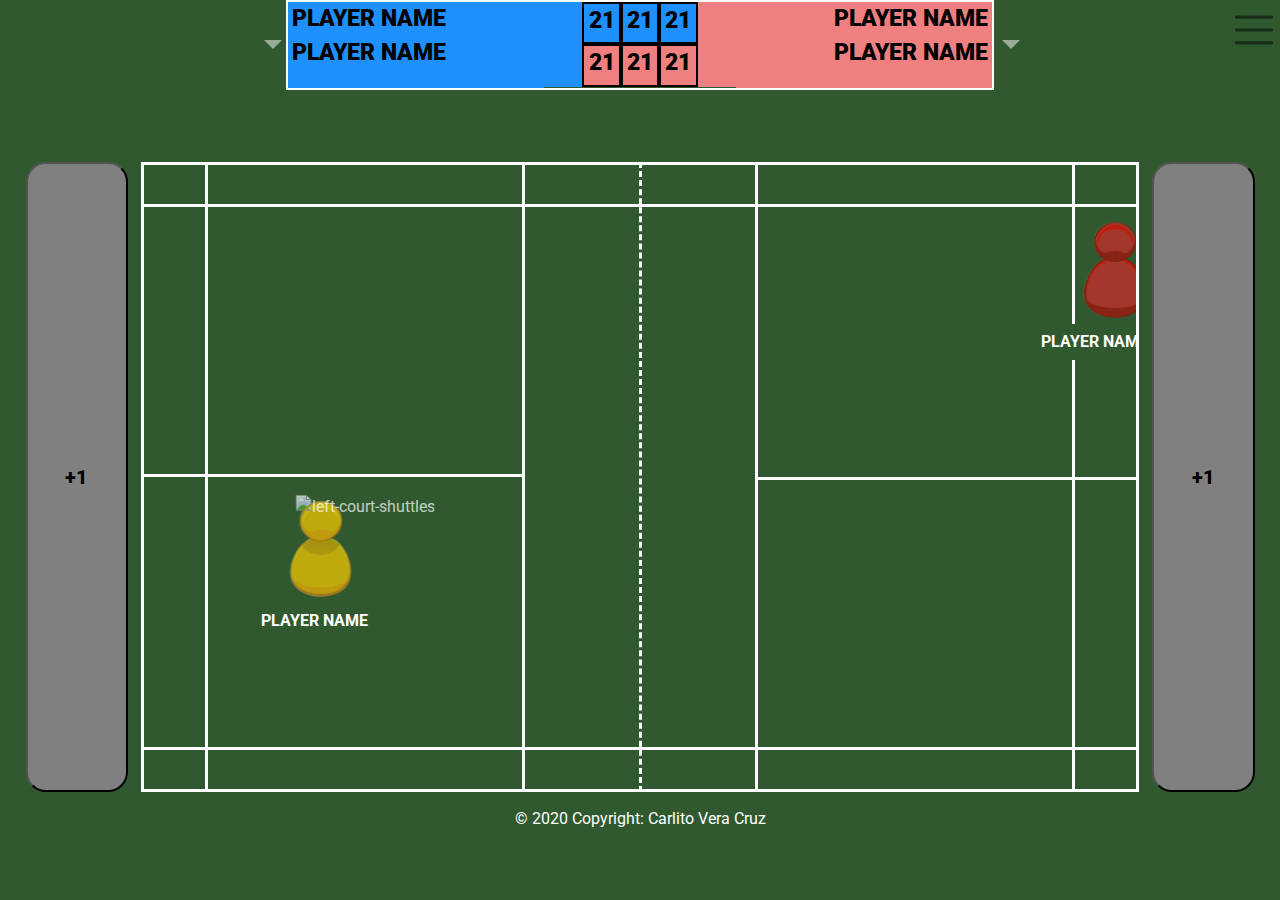
==== index.html @ 6da55779 "Design-Dev-1.0.56 - Strarted with the 'How to Guide' modal for instructions on how to use the app" ====
<!DOCTYPE html>
<html lang="en">
    <head>
        <meta charset="UTF-8">
        <meta name="viewport" content="width=device-width, initial-scale=1.0">
        <title>Badminton Scorer</title>

        <link rel="stylesheet" href="https://maxcdn.bootstrapcdn.com/bootstrap/4.1.3/css/bootstrap.min.css" />
        <link rel="stylesheet" href="https://use.fontawesome.com/releases/v5.6.1/css/all.css" integrity="sha384-gfdkjb5BdAXd+lj+gudLWI+BXq4IuLW5IT+brZEZsLFm++aCMlF1V92rMkPaX4PP" crossorigin="anonymous" />
        <link href="https://fonts.googleapis.com/css?family=Roboto:400,700" rel="stylesheet" />

        <link rel="stylesheet" href="assets/css/court.css" type="text/css" />
        <link rel="stylesheet" href="assets/css/style.css" type="text/css" />
        <link rel="stylesheet" href="assets/css/shuttle.css" type="text/css" />
        <link rel="stylesheet" href="assets/css/player.css" type="text/css" />
    </head>
    <body id="court-body" onload="startNewMatch()">
        <header>
            <section class="container-fluid score-board-container">
                <section class="container-fluid left-player-container">
                    <nav class="navbar navbar-dark navbar-expand-sm header-navbar">
                        <ul class="navbar-nav ml-auto">
                            <li class="nav-item dropdown left-player-dropdown">
                                <a class="nav-link dropdown-toggle" href="#" id="navLeftPlayerDropdownMenuLink" role="button" data-toggle="dropdown" aria-haspopup="true" aria-expanded="false"></a>
                                <div class="dropdown-menu dropdown-menu-right" aria-labelledby="navLeftPlayerDropdownMenuLink">
                                    <a class="dropdown-item" id="team-a-yellow-card" onclick="issueYellowCard('left')">Issue Yellow Card</a>
                                    <a class="dropdown-item" id="team-a-red-card" onclick="issueRedCard('left')">Issue Red Card</a>
                                    <a class="dropdown-item" id="team-a-black-card" onclick="issueBlackCard('left')">Issue Black Card</a>
                                </div>
                            </li>
                        </ul>
                    </nav>
                </section>
                <section class="row container-fluid player-score-board-container">
                    <div class="col container-fluid team-a-players">
                        <p id="team-a-names">PLAYER NAME<br>PLAYER NAME</p>
                    </div>
                    <div class="col container-fluid warning-cards">
                        <div class="row team-a-warning" id="team-a-second-yellow-warning">
                            <p id="team-a-second-warning"></p>
                        </div>
                        <div class="row team-a-warning" id="team-a-black-warning">
                            <p></p>
                        </div>
                    </div>
                    <div class="col container-fluid warning-cards">
                        <div class="row team-a-warning" id="team-a-first-yellow-warning">
                            <p id="team-a-first-warning"></p>
                        </div>
                        <div class="row team-a-warning" id="team-a-red-warning">
                            <p></p>
                        </div>
                    </div>
                    <div class="col container-fluid set-one">
                        <div class="row team-a-set-one">
                            <p id="team-a-set-one">21</p>
                        </div>
                        <div class="row team-b-set-one">
                            <p id="team-b-set-one">21</p>
                        </div>
                    </div>
                    <div class="col container-fluid set-two">
                        <div class="row team-a-set-two">
                            <p id="team-a-set-two">21</p>
                        </div>
                        <div class="row team-b-set-two">
                            <p id="team-b-set-two">21</p>
                        </div>
                    </div>
                    <div class="col container-fluid set-three">
                        <div class="row team-a-set-three">
                            <p id="team-a-set-three">21</p>
                        </div>
                        <div class="row team-b-set-three">
                            <p id="team-b-set-three">21</p>
                        </div>
                    </div>
                    <div class="col container-fluid warning-cards">
                        <div class="row team-b-warning" id="team-b-first-yellow-warning">
                            <p id="team-b-first-warning"></p>
                        </div>
                        <div class="row team-b-warning" id="team-b-red-warning">
                            <p></p>
                        </div>
                    </div>
                    <div class="col container-fluid warning-cards">
                        <div class="row team-b-warning" id="team-b-second-yellow-warning">
                            <p id="team-b-second-warning"></p>
                        </div>
                        <div class="row team-b-warning" id="team-b-black-warning">
                            <p></p>
                        </div>
                    </div>
                    <div class="col container-fluid team-b-players">
                        <p id="team-b-names">PLAYER NAME<br>PLAYER NAME</p>
                    </div>
                </section>
                <section class="container-fluid right-player-container">
                    <nav class="navbar navbar-dark navbar-expand-sm header-navbar">
                        <ul class="navbar-nav ml-auto">
                            <li class="nav-item dropdown right-player-dropdown">
                                <a class="nav-link dropdown-toggle" href="#" id="navRightPlayerDropdownMenuLink" role="button" data-toggle="dropdown" aria-haspopup="true" aria-expanded="false"></a>
                                <div class="dropdown-menu dropdown-menu-left" aria-labelledby="navRightPlayerDropdownMenuLink">
                                    <a class="dropdown-item" id="team-b-yellow-card" onclick="issueYellowCard('right')">Issue Yellow Card</a>
                                    <a class="dropdown-item" id="team-b-red-card" onclick="issueRedCard('right')">Issue Red Card</a>
                                    <a class="dropdown-item" id="team-b-black-card" onclick="issueBlackCard('right')">Issue Black Card</a>
                                </div>
                            </li>
                        </ul>
                    </nav>
                </section>
            </section>
            <section class="container-fluid setup-menu-container">
                <nav class="navbar navbar-light navbar-expand-sm header-navbar">
                    <ul class="navbar-nav ml-auto">
                        <li class="nav-item dropdown">
                            <a class="nav-link navbar-toggler-icon" href="#" id="navSetupMenuDropdownMenuLink" role="button" data-toggle="dropdown" aria-haspopup="true" aria-expanded="false"></a>
                            <div class="dropdown-menu dropdown-menu-right" id="menu-dropdown-list" aria-labelledby="navSetupMenuDropdownMenuLink">
                                <a class="dropdown-item" id="new-match" onclick="startNewMatch()" >New Match</a>
                                <a class="dropdown-item" id="end-match" onclick="endMatch()">End Current Match</a>
                                <a class="dropdown-item" id="contact-developer" onclick="contactMe()">Contact the Developer</a>
                                <a class="dropdown-item" id="about-app" onclick="aboutTheApp()">About the App</a>
                            </div>
                        </li>
                    </ul>
                </nav>
            </section>
        </header>
        <section>
            <div class="container-fluid master-container">
                <div class="row container-row">
                    <div class="col scorer-col">
                        <button class="score-style left-scorer" onclick="incrementScore('left')">+1</button>
                    </div>
                    <div class="row court-row">
                        <div class="col top-sideline">
                        </div>
                        <div class="col left-court-area">
                            <div class="col left-court-long-service-line">
                            </div>
                            <div class="row left-court-left-service-area">
                                <img src="assets/images/blue-player.png" alt="dropdown image" class="img-responsive team-a-player-1-img">
                                <img id="left-court-left-side-shuttle" class="left-court-shuttles" alt="left-court-shuttles" src="assets/images/left-shuttle.png" >
                                <input type="text" class="form-control control-border team-player left-team-player" name="team-a-player-1" data-form-field="team-a-player-1" id="team-a-player-1" value="PLAYER NAME"/>
                            </div>
                            <div class="row left-court-right-service-area">
                                <img src="assets/images/yellow-player.png" alt="dropdown image" class="img-responsive team-a-player-2-img">
                                <img id="left-court-right-side-shuttle" class="left-court-shuttles" alt="left-court-shuttles" src="assets/images/left-shuttle.png" >
                                <input type="text" class="form-control control-border team-player left-team-player" name="team-a-player-2" data-form-field="team-a-player-2" id="team-a-player-2" value="PLAYER NAME" />
                            </div>
                        </div>
                        <div class="col left-net-area">
                        </div>
                        <div class="col right-net-area">
                        </div>
                        <div class="col right-court-area">
                            <div class="row right-court-right-service-area">
                                <img src="assets/images/red-player.png" alt="dropdown image" class="img-responsive team-b-player-2-img">
                                <img id="right-court-right-side-shuttle" class="right-court-shuttles" alt="right-court-shuttles" src="assets/images/right-shuttle.png">
                                <input type="text" class="form-control control-border team-player right-team-player" name="team-b-player-2" data-form-field="team-b-player-2" id="team-b-player-2" value="PLAYER NAME"/>
                            </div>
                            <div class="row right-court-left-service-area">
                                <img src="assets/images/green-player.png" alt="dropdown image" class="img-responsive team-b-player-1-img">
                                <img id="right-court-left-side-shuttle" class="right-court-shuttles" alt="right-court-shuttles" src="assets/images/right-shuttle.png" >
                                <input type="text" class="form-control control-border team-player right-team-player" name="team-b-player-1" data-form-field="team-b-player-1" id="team-b-player-1" value="PLAYER NAME"/>
                            </div>
                            <div class="col right-court-long-service-line">
                            </div>
                        </div>
                        <div class="col bottom-sideline">
                        </div>
                    </div>
                    <div class="col scorer-col">
                        <button class="score-style right-scorer" onclick="incrementScore('right')">+1</button>
                    </div>
                </div>
            </div>
        </section>
        <footer>
            <div class="container-fluid footer-container">
                <nav class="navbar navbar-dark navbar-expand-sm footer-navbar">
                    <div class="row copyright-row">
                        <div class="col-12 col-lg-auto copyright-col">
                            <div class="footer-copyright text-center">© 2020 Copyright: Carlito Vera Cruz</div>
                        </div>
                    </div>
                </nav>
            </div>
        </footer>
        
        <!-- **** Modal for Game Scorer Menu Settings **** -->
        <div class="container-fluid modal" tabindex="-1" role="dialog" id="game-settings">
            <div class="container-fluid modal-dialog modal-dialog-centered game-settings-dialog">
                <div class="container-fluid modal-content">
                    <div class="container-fluid modal-header">
                        <h4 class="modal-title">Badminton Scorer Settings (Best of 3 Sets of 21 points)</h4>
                        <button type="button" class="close" data-dismiss="modal" aria-label="Close">
                            <span aria-hidden="true">&times;</span>
                        </button>
                    </div>
                    <div class="container-fluid modal-body">
                    <div class="row">
                        <div class="col container-fluid mini-court-settings">
                            <div class="row mini-court">
                                <div class="col mini-left-court-long-service-line">
                                    <div class="row mini-corner-service-line left-mini-corner-service-line">
                                    </div>
                                    <div class="row mini-court-back-service-area">
                                    </div>
                                    <div class="row mini-court-back-service-area">
                                    </div>
                                    <div class="row mini-corner-service-line">
                                    </div>
                                </div>
                                <div class="col mini-left-court-area">
                                    <div class="row mini-court-service-line left-mini-corner-service-line">
                                    </div>
                                    <div class="row mini-court-service-area">
                                        <div class="container-fluid mini-left-court-left-player-container">
                                            <div class="player-font-dropdown mini-top-court-players">
                                                <button class="btn btn-primary dropdown-toggle player-drop-down-toggle" type="button" data-toggle="dropdown">
                                                    <img src="assets/images/blue-player.png" alt="dropdown image" class="img-responsive mini-team-a-player-1-img">
                                                    <span class="caret"></span>
                                                </button>
                                                <ul class="dropdown-menu left-drop-down-menu">
                                                    <li><a class="blue-player-font" href="#">Blue</a></li>
                                                    <li><a class="green-player-font" href="#">Green</a></li>
                                                    <li><a class="pink-player-font" href="#">Pink</a></li>
                                                    <li><a class="red-player-font" href="#">Red</a></li>
                                                    <li><a class="yellow-player-font" href="#">Yellow</a></li>
                                                </ul>
                                            </div>
                                        </div>
                                        <img id="mini-left-court-left-side-shuttle" class="img-responsive mini-left-court-shuttles" alt="left-court-shuttles" src="assets/images/left-shuttle.png" >
                                        <input type="text" class="form-control control-border mini-team-player mini-left-team-player" name="mini-team-a-player-1" data-form-field="mini-team-a-player-1" id="mini-team-a-player-1" value="PLAYER NAME" />
                                    </div>
                                    <div class="row mini-court-service-area">
                                        <div class="container-fluid mini-left-court-right-player-container">
                                            <div class="player-font-dropdown mini-bottom-court-players">
                                                <button class="btn btn-primary dropdown-toggle player-drop-down-toggle" type="button" data-toggle="dropdown">
                                                    <img src="assets/images/yellow-player.png" alt="dropdown image" class="img-responsive mini-team-a-player-2-img">
                                                    <span class="caret"></span>
                                                </button>
                                                <ul class="dropdown-menu left-drop-down-menu">
                                                    <li><a class="blue-player-font" href="#">Blue</a></li>
                                                    <li><a class="green-player-font" href="#">Green</a></li>
                                                    <li><a class="pink-player-font" href="#">Pink</a></li>
                                                    <li><a class="red-player-font" href="#">Red</a></li>
                                                    <li><a class="yellow-player-font" href="#">Yellow</a></li>
                                                </ul>
                                            </div>
                                        </div>
                                        <img id="mini-left-court-right-side-shuttle" class="img-responsive mini-left-court-shuttles" alt="left-court-shuttles" src="assets/images/left-shuttle.png" >
                                        <input type="text" class="form-control control-border mini-team-player mini-left-team-player" name="mini-team-a-player-2" data-form-field="mini-team-a-player-2" id="mini-team-a-player-2" value="PLAYER NAME" />
                                    </div>
                                    <div class="row mini-court-service-line">
                                    </div>
                                </div>
                                <div class="col mini-left-net-area"></div>
                                <div class="col mini-right-net-area"></div>
                                <div class="col mini-right-court-area">
                                    <div class="row mini-court-service-line">
                                    </div>
                                    <div class="row mini-court-service-area">
                                        <div class="container-fluid mini-right-court-right-player-container">
                                            <div class="player-font-dropdown mini-top-court-players">
                                                <button class="btn btn-primary dropdown-toggle player-drop-down-toggle" type="button" data-toggle="dropdown">
                                                    <img src="assets/images/red-player.png" alt="dropdown image" class="img-responsive mini-team-b-player-2-img">
                                                    <span class="caret"></span>
                                                </button>
                                                <ul class="dropdown-menu right-drop-down-menu">
                                                    <li><a class="blue-player-font" href="#">Blue</a></li>
                                                    <li><a class="green-player-font" href="#">Green</a></li>
                                                    <li><a class="pink-player-font" href="#">Pink</a></li>
                                                    <li><a class="red-player-font" href="#">Red</a></li>
                                                    <li><a class="yellow-player-font" href="#">Yellow</a></li>
                                                </ul>
                                            </div>
                                        </div>
                                        <img id="mini-right-court-right-side-shuttle" class="img-responsive mini-right-court-shuttles" alt="right-court-shuttles" src="assets/images/right-shuttle.png" >
                                        <input type="text" class="form-control control-border mini-team-player mini-right-team-player" name="mini-team-b-player-2" data-form-field="mini-team-b-player-2" id="mini-team-b-player-2" value="PLAYER NAME" />
                                    </div>
                                    <div class="row mini-court-service-area">
                                        <div class="container-fluid mini-right-court-left-player-container">
                                            <div class="player-font-dropdown mini-bottom-court-players">
                                                <button class="btn btn-primary dropdown-toggle player-drop-down-toggle" type="button" data-toggle="dropdown">
                                                    <img src="assets/images/green-player.png" alt="dropdown image" class="img-responsive mini-team-b-player-1-img">
                                                    <span class="caret"></span>
                                                </button>
                                                <ul class="dropdown-menu right-drop-down-menu">
                                                    <li><a class="blue-player-font" href="#">Blue</a></li>
                                                    <li><a class="green-player-font" href="#">Green</a></li>
                                                    <li><a class="pink-player-font" href="#">Pink</a></li>
                                                    <li><a class="red-player-font" href="#">Red</a></li>
                                                    <li><a class="yellow-player-font" href="#">Yellow</a></li>
                                                </ul>
                                            </div>
                                        </div>
                                        <img id="mini-right-court-left-side-shuttle" class="img-responsive mini-right-court-shuttles" alt="right-court-shuttles" src="assets/images/right-shuttle.png" >
                                        <input type="text" class="form-control control-border mini-team-player mini-right-team-player" name="mini-team-b-player-1" data-form-field="mini-team-b-player-1" id="mini-team-b-player-1" value="PLAYER NAME" />
                                    </div>
                                    <div class="row mini-court-service-line">
                                    </div>
                                </div>
                                <div class="col mini-right-court-long-service-line">
                                    <div class="row mini-corner-service-line">
                                    </div>
                                    <div class="row mini-court-back-service-area">
                                    </div>
                                    <div class="row mini-court-back-service-area">
                                    </div>
                                    <div class="row mini-corner-service-line">
                                    </div>
                                </div>
                            </div>
                        </div>
                        <div class="container-fluid match-type-container">
                            <label>Match Type</label>
                            <label class="radio-container" onclick="showHidePlayers('mini', 'hide', 1)">Singles
                                <input type="radio" checked name="match-type" id="single-match">
                                <span class="player-checkmark"></span>
                            </label>
                            <label class="radio-container" onclick="showHidePlayers('mini', 'show', 2)">Doubles
                                <input type="radio" name="match-type" id="double-match">
                                <span class="player-checkmark"></span>
                            </label>
                        </div>
                        <div class="container-fluid server-side-container">
                            <label>Service</label>
                            <label class="radio-container" onclick="showHideShuttle('mini', 'left', 'right')">Left
                                <input type="radio" checked name="service-side" id="left-service">
                                <span class="shuttle-checkmark"></span>
                            </label>
                            <label class="radio-container" onclick="showHideShuttle('mini', 'right', 'right')">Right
                                <input type="radio" name="service-side" id="right-service">
                                <span class="shuttle-checkmark"></span>
                            </label>
                        </div>
                        <div class="container-fluid game-interval-container">
                            <input type="checkbox" name="mid-interval-break" id="mid-interval-break" checked onchange="enableMidIntervalInput()">
                            <label for="mid-interval-seconds" class="checkbox-container">Mid-Interval (sec):
                                <input type="number" min="30" max="60" onkeypress="validate(event)" name="mid-interval-seconds" id="mid-interval-seconds" value="60">
                            </label><br>
                            <input type="checkbox" name="full-interval-break" id="full-interval-break" checked onchange="enableFullIntervalInput()">
                            <label for="full-interval-seconds" class="checkbox-container">Full-Interval (sec):
                                <input type="number" min="60" max="120" onkeypress="validate(event)" name="full-interval-seconds" id="full-interval-seconds" value="120">
                            </label>
                        </div>
                        <div class="container-fluid game-voice-over">
                            <input type="checkbox" name="voice-over" id="voice-over" checked onchange="enableVoiceOver()"> 
                            <label for="voice-over" class="checkbox-container">Enable Voice Over   
                            </label>
                        </div>
                    </div>
                    <div class="row">
                        <button class="start-match-btn" data-dismiss="modal" onclick="gameStart()">START MATCH</button>
                    </div>
                    </div>
                </div>
            </div>
        </div>

        <!-- **** Modal for Game Interval Timer **** -->
        <div class="container-fluid modal" tabindex="-1" role="dialog" id="game-interval">
            <div class="container-fluid modal-dialog modal-dialog-centered">
                <div class="container-fluid modal-content">
                    <div class="container-fluid modal-header">
                        <h4 class="modal-title">Game Interval</h4>
                        <button type="button" class="close" data-dismiss="modal" aria-label="Close" id="close-interval">
                            <span aria-hidden="true">&times;</span>
                        </button>
                    </div>
                    <div class="container-fluid modal-body" id="game-set-interval">
                        <h5 id="interval-timer">...</h5>
                        <button data-dismiss="modal" id="start-new-set">Start Set</button>
                    </div>
                </div>
            </div>
        </div>

        <!-- **** Modal for End Game Match **** -->
        <div class="container-fluid modal" tabindex="-1" role="dialog" id="end-game-set">
            <div class="container-fluid modal-dialog modal-dialog-centered" ui-outer-click="showGameResult()" ui-outer-click-if="showGameResult()">
                <div class="container-fluid modal-content">
                    <div class="container-fluid modal-header">
                        <h4 class="modal-title" id="game-set">Match not yet finished!</h4>
                        <!--button type="button" class="close" data-dismiss="modal" aria-label="Close" id="close-game-match" onclick="returnToCOurt()">
                            <span aria-hidden="true">&times;</span>
                        </button-->
                    </div>
                    <div class="container-fluid modal-body">
                        <div class="md-form">
                        <textarea type="text" id="additional-notes" class="md-textarea form-control" rows="4"></textarea>
                        <label data-error="wrong" data-success="right" for="additional-notes">Additional Notes</label>
                        </div>
                    </div>
                    <div class="modal-footer">
                        <button type="button" class="btn btn-primary" data-dismiss="modal" onclick="showGameResult()">Proceed</button>
                        <button type="button" class="btn btn-secondary" data-dismiss="modal" id="cancel-game">Cancel</button>
                    </div>
                </div>
            </div>
        </div>

        <!-- **** Modal for End Game Result Match **** -->
        <div class="container-fluid modal" tabindex="-1" role="dialog">
            <div class="container-fluid modal-dialog modal-dialog-centered"  id="end-game-result-dialog">
                <div class="container-fluid modal-content" id="end-game-content">
                    <div class="container-fluid modal-header">
                        <h4 class="modal-title">Game Match Results</h4>
                        <button type="button" class="close" data-dismiss="modal" aria-label="Close" onclick="enableNewGame()">
                            <span aria-hidden="true">&times;</span>
                        </button>
                    </div>
                    <div class="container-fluid modal-body">
                        <h6>Tally Score Board</h6>
                        <table id="main-tally-score-board" style="width:100%">
                            <tr id="score-board-headings">
                                <th id="game-set-col">Game Set</th>
                                <td>Players</td>
                                <td>Total</td>
                            </tr>
                            <tr id="main-tally-set-1-a">
                                <th class="score-tally-set" id="score-tally-set-1" rowspan="2">Set 1</th>
                                <td class="tally-team-a-players">Team A</td>
                                <td id="tally-team-a-set-one">0</td>
                            </tr>
                            <tr id="main-tally-set-1-b">
                                <td class="tally-team-b-players">Team B</td>
                                <td id="tally-team-b-set-one">0</td>
                            </tr>
                            <tr id="main-tally-set-2-a">
                                <th class="score-tally-set" id="score-tally-set-2" rowspan="2">Set 2</th>
                                <td class="tally-team-a-players">Team A</td>
                                <td id="tally-team-a-set-two">0</td>
                            </tr>
                            <tr id="main-tally-set-2-b">
                                <td class="tally-team-b-players">Team B</td>
                                <td id="tally-team-b-set-two">0</td>
                            </tr>
                            <tr id="main-tally-set-3-a">
                                <th id="score-tally-set-3" rowspan="2">Set 3</th>
                                <td class="tally-team-a-players">Team A</td>
                                <td id="tally-team-a-set-three">0</td>
                            </tr>
                            <tr id="main-tally-set-3-b">
                                <td class="tally-team-b-players">Team B</td>
                                <td id="tally-team-b-set-three">0</td>
                            </tr>
                        </table>
                        <h6>Warning Cards</h6>
                        <table id="warning-cards" style="width:25vw">
                            <tr>
                                <td>Players</td>
                                <td>--</td>
                                <td>--</td>
                                <td>--</td>
                                <td>--</td>
                            </tr>
                            <tr>
                                <td class="tally-team-a-players">Player One</td>
                                <td id="team-a-yellow-one">--</td>
                                <td id="team-a-yellow-two">--</td>
                                <td id="team-a-red">--</td>
                                <td id="team-a-black">--</td>
                            </tr>
                            <tr>
                                <td class="tally-team-b-players">Player Two</td>
                                <td id="team-b-yellow-one">--</td>
                                <td id="team-b-yellow-two">--</td>
                                <td id="team-b-red">--</td>
                                <td id="team-b-black">--</td>
                            </tr>
                        </table>
                        <h6 id="umpire-notes">Additional Notes:</h6>
                    </div>
                    <div class="modal-footer">
                        <button type="button" class="btn btn-primary" data-dismiss="modal" onclick="enableNewGame()">Done</button>
                    </div>
                </div>
            </div>
        </div>

        <!-- **** Modal for Contact the Developer **** -->
        <div class="container-fluid modal" tabindex="-1" role="dialog" id="contact-me">
            <div class="container-fluid modal-dialog modal-dialog-centered modal-lg">
                <div class="container-fluid modal-content">
                    <div class="modal-header text-center">
                        <h4 class="modal-title w-100 font-weight-bold" id="modal-title-contact">Write to us!</h4>
                        <button type="button" class="close" data-dismiss="modal" aria-label="Close">
                        <span aria-hidden="true">&times;</span>
                        </button>
                    </div>
                    <div class="modal-body mx-3">
                        <div class="md-form mb-5">
                        <i class="fas fa-user prefix grey-text"></i>
                        <input type="text" id="sender-name" class="form-control validate" required>
                        <label data-error="wrong" data-success="right" for="sender-name">Your name</label>
                        </div>

                        <div class="md-form mb-5">
                        <i class="fas fa-envelope prefix grey-text"></i>
                        <input type="email" id="sender-email" class="form-control validate" onfocusout="validateEmail()">
                        <label data-error="wrong" data-success="right" for="sender-email" id="valid-email">Your email</label>
                        </div>

                        <div class="md-form mb-5">
                        <i class="fas fa-tag prefix grey-text"></i>
                        <input type="text" id="subject" class="form-control validate" required>
                        <label data-error="wrong" data-success="right" for="subject">Subject</label>
                        </div>

                        <div class="md-form">
                        <i class="fas fa-pencil prefix grey-text"></i>
                        <textarea type="text" id="message" class="md-textarea form-control" rows="4" required></textarea>
                        <label data-error="wrong" data-success="right" for="message">Your message</label>
                        </div>

                    </div>
                    <div class="modal-footer d-flex justify-content-center">
                        <button class="btn btn-unique" onclick="sendMail()">Send <i class="fas fa-paper-plane ml-1"></i></button>
                    </div>
                </div>
            </div>
        </div>

        <!-- **** Modal for Contact the Developer **** -->
        <div class="container-fluid modal" tabindex="-1" role="dialog" id="how-to-guide">
            <div class="container-fluid modal-dialog modal-dialog-centered modal-lg">
                <div class="container-fluid modal-content">
                    <div class="modal-header text-center">
                        <h4 class="modal-title w-100 font-weight-bold" id="modal-title-guide">Badminton Scoring System Guide</h4>
                        <button type="button" class="close" data-dismiss="modal" aria-label="Close">
                        <span aria-hidden="true">&times;</span>
                        </button>
                    </div>
                    <div class="modal-body mx-3">
                        <div class="md-form">
                        <p> 
                        This "Badminton Scoring System" mocks up the actual scoring of a badminton game. Just like any other sports scoring system 
                        (i.e. basketball, volleyball, tennis etc) where two teams compete to score on their own side of court, this app will enable 
                        the 'badminto umpire' to enter the score when one team score point, along with other feature such as issuing penalty cards.
                        <br>
                        (Note: This is not a game app nor the actual badminton game mock up application)
                        <br>
                        Game settings
                        <br>


                        
                        </p>
                        </div>

                    </div>
                    <div class="modal-footer d-flex justify-content-center">
                        <button class="btn btn-unique" data-dismiss="modal" aria-label="Close">Close <i class="fas fa-paper-plane ml-1"></i></button>
                    </div>
                </div>
            </div>
        </div>

        <script src="https://code.jquery.com/jquery-3.5.1.min.js" integrity="sha256-9/aliU8dGd2tb6OSsuzixeV4y/faTqgFtohetphbbj0=" crossorigin="anonymous"></script>
        <script src="https://cdnjs.cloudflare.com/ajax/libs/popper.js/1.14.3/umd/popper.min.js" integrity="sha384-ZMP7rVo3mIykV+2+9J3UJ46jBk0WLaUAdn689aCwoqbBJiSnjAK/l8WvCWPIPm49" crossorigin="anonymous"></script>
        <script src="https://stackpath.bootstrapcdn.com/bootstrap/4.1.3/js/bootstrap.min.js" integrity="sha384-ChfqqxuZUCnJSK3+MXmPNIyE6ZbWh2IMqE241rYiqJxyMiZ6OW/JmZQ5stwEULTy" crossorigin="anonymous"></script>

        <script style="text/javascript" src="assets/js/court.js"></script>
        <script style="text/javascript" src="assets/js/score.js"></script>
        <script style="text/javascript" src="assets/js/shuttle.js"></script>
        <script style="text/javascript" src="assets/js/player.js"></script>
    </body>
</html>
---- assets/css/court.css ----
/* ----- Court Dimension here ----- */
.left-court-area, .right-court-area,
.left-court-long-service-line, 
.right-court-long-service-line,
.left-scorer, .right-scorer {
    height: 70vh;
}

.left-court-left-service-area,
.left-court-right-service-area,
.right-court-left-service-area,
.right-court-right-service-area {
    height: 35vh;
} 

.top-sideline, .bottom-sideline {
    height: 5vh;
    width: 80vw;
}

.left-scorer, .right-scorer {
    width: 4vw;
}


.left-net-area, .right-net-area {
    width: 9vw;
}

.left-court-area, 
.right-court-area, 
.left-court-left-service-area, 
.left-court-right-service-area, 
.right-court-left-service-area, 
.right-court-right-service-area {
    width: 30vw;
}

.left-court-long-service-line, 
.right-court-long-service-line {
    width: 5vw;
}

.score-style {
    text-align: center;
    font-size: 20px;
    font-weight: 800;    
    border-radius: 20px;
    height: 70vh;
    width: 4vw;
    align-content: center;
    justify-content: center;
    background-color: gray;
}

/* ----- Court areas positioning here ----- */
.left-court-area, 
.right-court-area, 
.left-court-left-service-area, 
.left-court-right-service-area, 
.right-court-left-service-area, 
.right-court-right-service-area, 
.left-net-area, .right-net-area,
.left-scorer, .right-scorer {
    position: relative;
    z-index: 1;
}

.left-court-long-service-line, 
.right-court-long-service-line,
.top-sideline, .bottom-sideline {
    position: absolute;
}

.top-sideline {
    top: 0;
    border-bottom: 3px solid white;
}

.bottom-sideline {
    bottom: 0;
    border-top: 3px solid white;
}

.left-scorer, .right-scorer {
    padding: 0;
    flex-basis: auto;
    flex-grow: 0;
    margin-left: 10px;
    margin-right: 10px;
    background-color: gray;
    border-radius: 20px;
    align-items: center;
}
/*
.left-scorer:hover, .right-scorer:hover {
    background-color: green
}
*/
.left-court-area, .right-court-area {
    padding: 0;
    margin: 0;
    border: 3px solid white;
    contain: content;
}

.left-net-area, .right-net-area {
    border-top: 3px solid white;
    border-bottom: 3px solid white;
}

.left-net-area {
    border-right: 3px dashed white;
}

.left-court-left-service-area, 
.right-court-left-service-area {
    border: 3px solid white;
}

.left-court-left-service-area,
.left-court-right-service-area,
.right-court-left-service-area,
.right-court-right-service-area {
    margin: 0;
    padding: 0;
    left: -3px;
    top: -3px;
} 

.left-mini-corner-service-line {
    width: 41vw;
}

.left-court-long-service-line, 
.right-court-long-service-line {
    padding: 0;
    top: -2px;
    margin: 0;
}

.left-court-long-service-line {
    left: 0;
    border-right: 3px solid white;
}

.right-court-long-service-line {
    border-left: 3px solid white;
    right: 0;
}

.top-sideline, .bottom-sideline {
    border-bottom: 3px solid white;
}

.mini-court-settings {
    position: relative;
    /*height: 30vh;*/
    object-fit: contain;
    left: 2vh;
    margin-right: 0;
    margin-left: 0;    
}

.mini-left-court-long-service-line,
.mini-left-court-area,
.mini-left-net-area,
.mini-right-net-area,
.mini-right-court-area,
.mini-right-court-long-service-line {
    height: 30vh;
    border: 2px solid white;
}

.mini-left-court-long-service-line,
.mini-right-court-long-service-line {
    border: 1px solid white;
    max-width: 3vw;
}

.mini-left-court-area,
.mini-right-court-area{
    border: 1px solid white;
    max-width: 11vw;
}

.mini-left-net-area,
.mini-right-net-area {
    border: 2px solid white;
    max-width: 6vw;
}

.mini-left-net-area {
    border-right-style: dashed;
}

.mini-right-net-area {
    border-left-style: dashed;
}

.mini-corner-service-line, 
.mini-court-back-service-area {
    width: 3vw;
}

.mini-corner-service-line,
.mini-court-service-line {
    height: 3vh;
    border: 2px solid white;
}

.mini-court-back-service-area,
.mini-court-service-area {
    height: 12vh;
    border: 1px solid white;
    object-fit: contain;
}

.mini-right-court-left-player-container,
.mini-right-court-right-player-container  {
    text-align: end;
}

.mini-left-court-left-player-container,
.mini-left-court-right-player-container  {
    text-align: left;
}
.mini-right-court-long-service-line {
    left: -0.1vw;
}
.match-type-container,
.server-side-container,
.game-interval-container,
.game-voice-over {
    position: absolute;
    z-index: 999;
}

.match-type-container {
    left: 41vw;
    top: 1.4vh;
}

.server-side-container {
    left: 49vw;
    top: 1.4vh;
}

.game-interval-container {
    padding: 5px 0 5px 5px;
    top: 14.4vh;
    left: 41vw;
    width: 20vw;
   /* height: 15vh;*/
}

.game-voice-over {
    top: 25.5vh;
    left: 41vw;
    width: 20vw;
    height: 6.5vh;
    padding-left: 0.5vh;
    padding-top: 1vh;
}

#mid-interval-seconds,
#full-interval-seconds {
    width: 3vw;
    padding: 0;
}

.start-match-btn {
    position: relative;
    margin: 2vh 0vh 0vh 0vh;
    width: 100%;
    background-color: lightblue;
    box-shadow: 1px 2px #888888;
    padding: 0;
    left: 0;
    font-size: 4vh;
}

.start-match-btn:hover {
    background-color: solid blue;
    cursor: pointer;
}

.match-type-container, .server-side-container,
.game-interval-container, .game-voice-over {
    border: 2px solid lightblue;
    box-shadow: 1px 2px #888888;
    font-size: 2vh;
    
}

.label-second {
    margin: 0;
    padding: 0;
    border: 0;
}
.match-type-container, .server-side-container {
    width: 10vw;
    padding: 0.5vh 0.5vh 0 0;
}


/* The container */
.radio-container {
    display: block;
    position: relative;
    padding: 0px;
    padding-left: 3vh;
    margin-left: 1vh;
    cursor: pointer;
    -webkit-user-select: none;
    -moz-user-select: none;
    -ms-user-select: none;
    user-select: none;
}

/* Hide the browser's default radio button */
.radio-container input {
    position: absolute;
    opacity: 0;
    cursor: pointer;
}

/* Create a custom radio button */
.player-checkmark {
    position: absolute;
    top: 0;
    left: 2px;
    height: 2vh;
    width: 2vh;
    background-color: #eee;
    border-radius: 50%;
}

.shuttle-checkmark {
    position: absolute;
    top: 0;
    left: 2px;
    height: 2vh;
    width: 2vh;
    background-color: #eee;
    border-radius: 50%;
}

/* On mouse-over, add a grey background color */
.radio-container:hover input ~ .player-checkmark {
    background-color: #ccc;
}
.radio-container:hover input ~ .shuttle-checkmark {
    background-color: #ccc;
}

/* When the radio button is checked, add a blue background */
.radio-container input:checked ~ .player-checkmark {
    background-color: #2196F3;
}
.radio-container input:checked ~ .shuttle-checkmark {
    background-color: #2196F3;
}

/* Create the indicator (the dot/circle - hidden when not checked) */
.player-checkmark:after, .shuttle-checkmark:after {
    content: "";
    position: absolute;
    display: none;
}

/* Show the indicator (dot/circle) when checked */
.radio-container input:checked ~ .player-checkmark:after {
    display: block;
}
.radio-container input:checked ~ .shuttle-checkmark:after {
    display: block;
}

/* Style the indicator (dot/circle) */
.radio-container .player-checkmark:after,
.radio-container .shuttle-checkmark:after {
 	top: 0.6vh;
	left: 0.6vh;
	width: 0.8vh;
	height: 0.8vh;
	border-radius: 50%;
	background: white;
}

input#full-interval-seconds {
    margin-left: 0.2vh;
}

@media only screen and (min-width: 568px) and (min-height: 410px) {
}


@media only screen { 
    .score-board-container {
        width: 60vw!important;
    }
    .team-a-players, .team-b-players {
        font-size: 2.5vh;
        height: -webkit-fill-available;
    }
    #game-settings {
        top: 10vh;
    }

    #team-a-yellow-card,
    #team-a-red-card,
    #team-a-black-card,
    #team-b-yellow-card,
    #team-b-red-card,
    #team-b-black-card {
        padding: 2px;
        font-size: 4vh;
    }

    .dropdown-menu-left,
    .dropdown-menu-right {
        min-width: 20vw;
        width: 20vw;
    }
    .score-style {
        padding: 0;
        margin: 0;
        width: 8vw!important;
    }
    .scorer-col {
        padding-right: 1vw!important;
        padding-left: 1vw!important;
    }
    .game-settings-dialog {
        width: 94vw;
        margin-left: auto;
        margin-right: auto'
    }
    .mini-court-settings {
        left: 4vh;
        height: 40vh;
    }
    
    .mini-corner-service-line,
    .mini-court-back-service-area {
        width: 5vw;
    }
    
    .mini-court-service-line {
        width: 18vw;
    }   
    .mini-left-court-long-service-line, 
    .mini-left-court-area, 
    .mini-left-net-area, 
    .mini-right-net-area, 
    .mini-right-court-area, 
    .mini-right-court-long-service-line {
        height: 40vh;
    }
    .mini-left-court-long-service-line,
    .mini-right-court-long-service-line {
        max-width: 5vw;
    }
    .mini-left-court-area,
    .mini-right-court-area{
        max-width: 18vw;
    }
    .mini-court-back-service-area, 
    .mini-court-service-area {
        height: 17vh;
    }
    .mini-left-net-area,
    .mini-right-net-area {
        max-width: 9vw;
    }
    .match-type-container {
        left: 67vw;
    }
    .server-side-container {
        left: 77vw;
    }
    .game-interval-container {
        left: 67vw;
    }
    .game-voice-over {
        left: 67vw;
    }
}

@media only screen and (max-height: 420px) {
    .match-type-container,
    .server-side-container {
        top: 3vh;
    }
    .game-interval-container {
        top: 19.4vh;
    }
    .game-voice-over {
        top: 35.5vh;
    }
}

@media only screen and (max-height: 360px) {
    .game-voice-over {
        top: 36.5vh;
    }
}

@media only screen and (max-height: 280px) {
    .match-type-container, .server-side-container {
        top: 4vh;
        height: 17vh;
    }
    .game-interval-container {
        top: 20.4vh;
        height: 19vh;
    }
    .game-voice-over {
        top: 38.5vh;
    }
}
---- assets/css/style.css ----
img {
    height: 12vh;   
    position: fixed;
    transform: translate(-50%, 0%);
    opacity: 0.7;  
}

header {
    margin: 0;
    border: 0;
    display: flex;
}

.header-navbar {
    padding: 0;
    padding-top: .2rem;
    font-size: xx-large;
}

.setup-menu-container {
    position: absolute;
    right: 0px;
    width: 50px;
    font-size: 2rem;
}

.score-board-container,
.left-player-container,
.right-player-container,
.player-score-board-container,
.setup-menu-container {
    margin: 0;
    border: 0;
    padding: 0;
    display: flex;
}

.left-player-container,
.right-player-container {
    width: 30px;
}

.score-board-container {
    position: relative;
    height: 10vh;
    width: 35vw;
    margin-left: auto;
    margin-right: auto;
}

.player-score-board-container {
    justify-content: center;
    border: 2px solid white;
    margin: 0px 0px 0px 0px;
    padding: 0px 0px 0px 0px;
}

.team-a-players, .team-a-set-one, .team-a-set-two, .team-a-set-three, .team-a-warning {
    /*border: 3px dodgerblue;*/
    background-color: dodgerblue;
    color: black;
}

.team-b-players, .team-b-set-one, .team-b-set-two, .team-b-set-three, .team-b-warning  {
    /*border: 3px solid lightcoral;*/
    background: lightcoral;    
    color: black;
}

.team-a-players, .team-b-players {
    font-weight: 900;
    padding-left: 0.3vw;
    padding-right: 0.3vw;
}

.team-b-players {
    text-align: end;
}

.score-tally-board {
    border: 2px solid black;
    display: flex;
    padding: 0px 0px 0px 0px;
}

.set-one, .set-two, .set-three, .warning-cards {
    padding-right: 0;
    padding-left: 0;
    flex-grow: 0;
}

.team-a-warning, .team-b-warning  {
    width: 1.5vw;
}

.team-a-set-one, .team-a-set-two, .team-a-set-three,
.team-b-set-one, .team-b-set-two, .team-b-set-three {
    border: 2px solid black;
    width: 3vw;
}

.team-a-set-one, .team-a-set-two, .team-a-set-three,
.team-b-set-one, .team-b-set-two, .team-b-set-three,
.team-a-warning, .team-b-warning  {
    height: 4.7vh;
    padding-left: 0;
    padding-right: 0;
    margin-right: 0;
    margin-left: 0;
    text-align: center;
    justify-content: center;
    font-size: 2.5vh;
    font-weight: 900;
}

body {
    font-family: "Roboto", sans-serif;
    background-color: #305930;
    color: #fff;
    height: 100vh;
    margin: 0;
    padding: 0;
    border: 0;
    contain: content;
    object-fit: contain;
    overflow-y: auto;
}

.footer-navbar {
    justify-content: center;
    /*margin-top: 15vh;*/
}

.master-container {
    position: relative;
    z-index: 1;
    margin: 0;
    padding: 0;
    display: inline-flex;
    contain: content;
    margin-top: 8vh;
}

.container-row {
    margin-left: auto;
    margin-right: auto;
    padding: 0;
    display: inline-flex;
    contain: content;
}

.court-row {
    display: inline-flex;
    contain: content;
    margin: 0;
}

li a {
    right: 4px;
    left: auto;
}

.not-active {
  pointer-events: none;
  cursor: not-allowed;
  text-decoration: none;
  color: black;
}

/* ----- Setup Settings ----- */
.modal-content {
    background-color: #305930;
    /*height: 50vh;*/
    padding-right: 0px;
    padding-left: 0px;
    margin: 0;
    margin-right: 0;
    margin-left: 0;    
}

.modal-body {
    font-size: 2vh;
    padding: 0.8rem;
}

.modal-header {
    padding: 1vh;
}

.modal-header h4 {
    font-size: 4vh;
}

.dropdown-item:hover {
    cursor: pointer;
    background-color: #f76606;
}

#game-interval {
    width: 28vw;
    justify-content: center;
    text-align: center;
    align-content: center;
}

#game-interval > * {
    width: 28vw;
}

#interval-timer {
    font-size: 20vh;
}


/* ***** Start of Tally Score Board Result page ***** */
#end-game-result-dialog {
    margin: 1vh;
    width: fit-content;
}

table, th, td {
  border: 2px solid black;
  margin: 1vh;
}

.rally-points {
    width: 1vw;
    text-align: center;
}

#main-tally-score-board {
    width: 100%;
}

#game-set-col {
    width: 6vw;
}

#warning-card-col {
    width: 8vw;
}

.warning-cards {
    width: 2vw;
}
/*
#team-a-yellow-card,
#team-a-red-card,
#team-a-black-card,
#team-b-yellow-card,
#team-b-red-card,
#team-b-black-card {
    text-shadow: gray 1px 1px 1px;
};
*/
.tally-team-b-players {
    background: lightcoral;
    color: black;
    /*text-align: left;*/
}

.tally-team-a-players {
    background-color: dodgerblue;
    color: black;
    /*min-width: 5vw;*/
}

#start-new-set {
    font-weight: bolder;
    height: 6vh;
    width: 100%;
    font-size: 3vh;
};

.modal-body {
    overflow-y: auto;
}

@media only screen and (min-height: 280px){
    .team-a-set-one, .team-a-set-two, .team-a-set-three,
    .team-b-set-one, .team-b-set-two, .team-b-set-three {
        border: 2px solid black;
        width: 3vw;
    }
}

@media screen and (min-width: 320px) and (max-width: 767px) and (orientation:portrait) {
    html {
        transform: rotate(-90deg);
        transform-origin: left top;
    }
}

@media only screen and (min-width: 576px) {
    #end-game-result-dialog {
        width: 100%;
    }
}
@media (min-width: 576px) {
    #end-game-result-dialog {
        max-width: 100%;
        margin-left: auto;
        margin-right: auto;
    }
}
@media (min-width: 576px) {
    .modal-dialog {
        max-width: 100%;
        margin: 1.75rem auto;
    }
}
---- assets/css/shuttle.css ----
#left-court-left-side-shuttle,
#left-court-right-side-shuttle,
#right-court-left-side-shuttle,
#right-court-right-side-shuttle {
    display: none;
}

.left-court-shuttles {
    height: 9.5vh;
    position: relative;
    left: 10vh;
}

#left-court-left-side-shuttle,
#right-court-right-side-shuttle {
    margin-top: 5vh;
}

.right-court-shuttles {
    height: 11vh;
    position: relative;
    left: 2vh;
}

#left-court-right-side-shuttle,
#right-court-left-side-shuttle {
    margin-top: 2vh;
}

img#mini-left-court-left-side-shuttle,
img#mini-left-court-right-side-shuttle {
    position: absolute;
    left: 4vw;
    height: 6.5vh;
}

img#mini-right-court-left-side-shuttle,
img#mini-right-court-right-side-shuttle {
    position: absolute;
    right: 0.8vw;
    height: 7.5vh;   
}

@media only screen and (max-height: 280px) and (max-width: 653px) {
}
@media only screen and (max-height: 320px) and (max-width: 568px) {
}
@media only screen and (max-height: 360px) and (max-width: 640px) {
}
@media only screen and (max-height: 375px) and (max-width: 667px) {
}
@media only screen and (max-height: 375px) and (max-width: 812px) {
}
@media only screen and (max-height: 411px) and (min-width: 731px) {
}
@media only screen and (max-height: 414px) and (min-width: 736px) {
}
@media only screen and (max-height: 411px) and (max-width: 823px) {
}
/* ----- ipad and surface duo ----- */
@media only screen and (max-height: 540px) and (max-width: 720px) {
}
@media only screen and (max-height: 768px) and (max-width: 1024px) {
}
@media only screen and (max-height: 1024px) and (max-width: 1336px) {
}
---- assets/css/player.css ----
.player-font-dropdown {
    position: relative;
}

.mini-team-a-player-1-img, .mini-team-b-player-2-img,
.mini-team-a-player-2-img, .mini-team-b-player-1-img {
    height: 8vh;   
    position: fixed;
    transform: translate(-50%, 0%);
    opacity: 0.7;
    top: 0vh;
}

.team-a-player-1-img, .team-a-player-2-img,
.team-b-player-1-img, .team-b-player-2-img {
    position: relative;
}

.mini-team-a-player-1-img, .mini-team-a-player-2-img,
.mini-team-b-player-1-img, .mini-team-b-player-2-img {
    position: absolute;
}

.team-a-player-1-img, .team-a-player-2-img {
    left: 20vh;
}

.team-b-player-1-img, .team-b-player-2-img {
    left: 40vh;
}

.team-a-player-1-img, .team-b-player-2-img {
    margin-top: 6vh;
}

.team-a-player-2-img, .team-b-player-1-img {
    margin-top: 2vh;
}

.team-player {
    background-color: #305930;
    position: absolute;
    left: 12vh;
    width: 28vh;
}

input#team-a-player-1, input#team-a-player-2 {
    left: 12vh;
}

input#team-b-player-1, input#team-b-player-2 {
    left: 17vh;
    text-align: end;
}

input#team-a-player-1, input#team-b-player-2 {
    margin-top: 18vh;
}

input#team-a-player-2, input#team-b-player-1 {
    margin-top: 14vh;
}


.mini-team-a-player-1-img, .mini-team-a-player-2-img {
    left: 1.3vw;
}

.mini-team-b-player-1-img, .mini-team-b-player-2-img {
    left: 14.5vw;
}

.player-font-dropdown > .dropdown-menu {
    background-color: #9fb19f;
    opacity: 0.8;
    transform: translate3d(80px, 10px, 10px)!important;
    min-width: auto;
}

ul.dropdown-menu.show {
    left: -8vh!important;
}

.player-font-dropdown > ul > li {
    font-weight: 900;
    font-size: 2vh;
    padding: 1vh;
}

.player-font-dropdown > ul > li > a {
    padding: 15px;
}

.player-drop-down-toggle {
    background-color: #305930;
    border-color: #305930;
    font-size: 1.5vh;
}

.player-drop-down-toggle:disabled {
    background-color: #305930;
    border-color: #305930;
}

.player-font-dropdown > .dropdown-menu >li:hover {
    background-color: #f76606;
}

.green-player {
    height: 10vh;   
}

.blue-player-font {
    color: blue
}

.green-player-font {
    color: green
}

.pink-player-font {
    color: pink
}

.red-player-font {
    color: red
}

.yellow-player-font {
    color: yellow
}

.bottom-court-players {
    top: 10px;
}


.mini-left-team-player {
    right: 10px;
    font-size: 1rem;
    padding: 0.5vh;
    height: 4vh;
    margin-top: 3vh;
}

.mini-right-team-player {
    left: 10px;
    font-size: 1rem;
    padding: 0.5vh;
    height: 4vh;
    margin-top: 3vh;
    text-align: end;
}

.form-control {
    color: white;
    font-weight: bolder;
}

input#mini-team-a-player-1,
input#mini-team-a-player-2,
input#mini-team-b-player-1,
input#mini-team-b-player-2 {
    background-color: #305930;
    color: white
}

.form-control:disabled, .form-control[readonly] {
    background-color: #305930;
    opacity: 1;
    border: 0;
}

/* ----- for the mini-court players ----- */
@media only screen and (max-height: 414px) {
    .team-player {
        height: 1.5rem;
        font-size: 0.7rem;
    }
    .mini-left-team-player {
        font-size: 0.5rem;
    }

    .mini-right-team-player {
        font-size: 0.5rem;
    }
}

@media only screen and (min-height: 415px) {
    .mini-left-team-player {
        font-size: 1rem;
    }

    .mini-right-team-player {
        font-size: 1rem;
    }
}

@media only screen and (max-width: 1366px) {
    .mini-team-a-player-1-img, .mini-team-a-player-2-img {
        left: 1.5vw;
    }

    .mini-team-b-player-1-img, .mini-team-b-player-2-img {
        left: 14vw;
    }
}

@media only screen and (max-width: 823px) {
    .mini-team-a-player-1-img, .mini-team-a-player-2-img {
        left: 2.1vw;
    }

    .mini-team-b-player-1-img, .mini-team-b-player-2-img {
        left: 12vw;
    }
}

@media only screen and (max-width: 736px) {
    .mini-team-b-player-1-img, .mini-team-b-player-2-img {
        left: 11vw;
    }
}

@media only screen and (max-width: 668px) {
    .mini-team-a-player-1-img, .mini-team-a-player-2-img {
        left: 2.4vw;
    }

    .mini-team-b-player-1-img, .mini-team-b-player-2-img {
        left: 10.5vw;
    }
}

@media only screen and (max-width: 568px) {
    .mini-team-a-player-1-img, .mini-team-a-player-2-img {
        left: 2.8vw;
    }

    .mini-team-b-player-1-img, .mini-team-b-player-2-img {
        left: 9.5vw;
    }
}
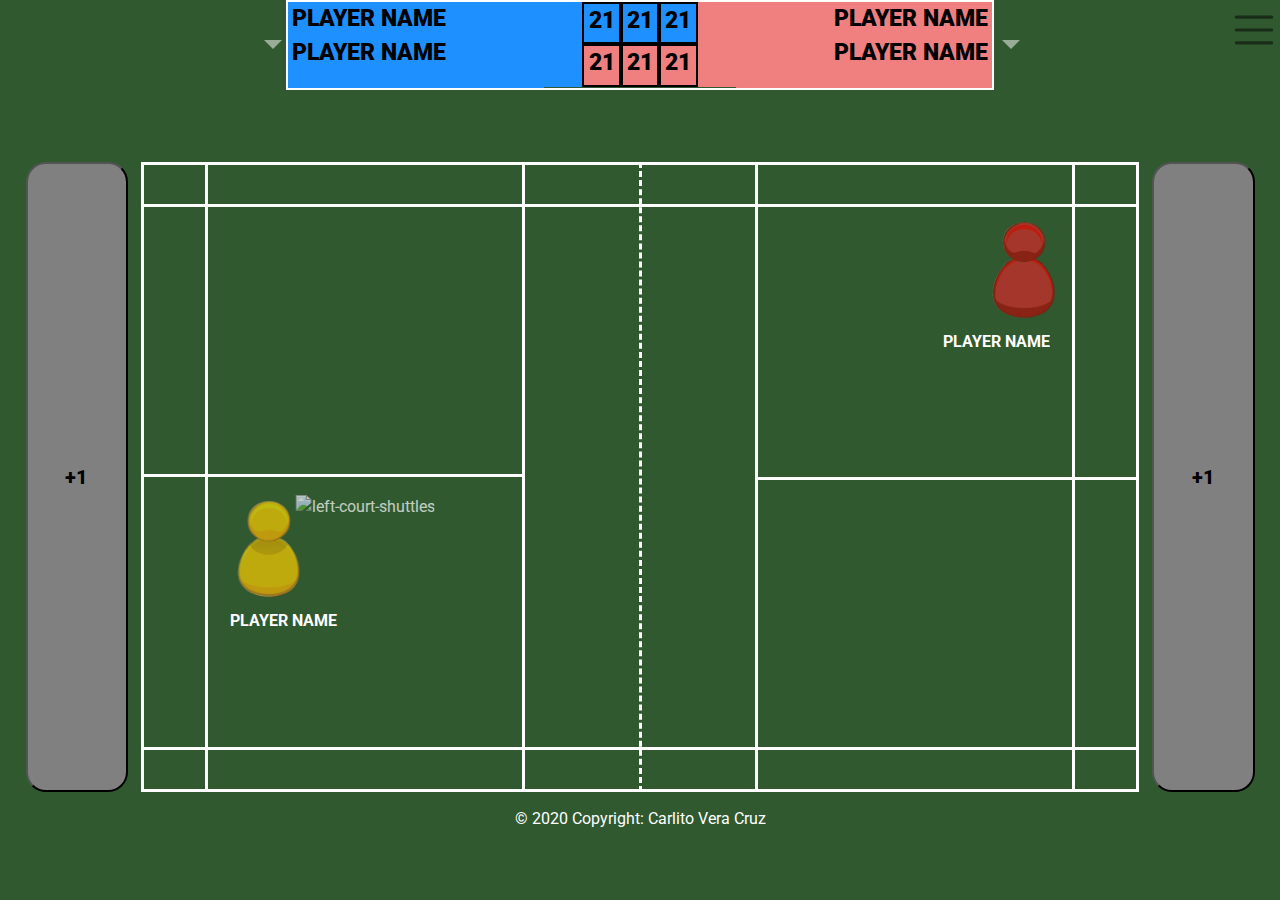
==== commit 4c5430b6: "Design-Dev-1.0.59 minor adjustment on the logic when ending game" ====
--- a/index.html
+++ b/index.html
@@ -194,9 +194,9 @@
                 <div class="container-fluid modal-content">
                     <div class="container-fluid modal-header">
                         <h4 class="modal-title">Badminton Scorer Settings (Best of 3 Sets of 21 points)</h4>
-                        <button type="button" class="close" data-dismiss="modal" aria-label="Close">
+                        <!--button type="button" class="close" data-dismiss="modal" aria-label="Close">
                             <span aria-hidden="true">&times;</span>
-                        </button>
+                        </button-->
                     </div>
                     <div class="container-fluid modal-body">
                     <div class="row">
@@ -395,7 +395,7 @@
                         </div>
                     </div>
                     <div class="modal-footer">
-                        <button type="button" class="btn btn-primary" data-dismiss="modal" onclick="showGameResult()">Proceed</button>
+                        <button type="button" class="btn btn-primary" onclick="showGameResult()">Proceed</button>
                         <button type="button" class="btn btn-secondary" data-dismiss="modal" id="cancel-game">Cancel</button>
                     </div>
                 </div>
@@ -403,14 +403,14 @@
         </div>
 
         <!-- **** Modal for End Game Result Match **** -->
-        <div class="container-fluid modal" tabindex="-1" role="dialog">
-            <div class="container-fluid modal-dialog modal-dialog-centered"  id="end-game-result-dialog">
+        <div class="container-fluid modal" tabindex="-1" role="dialog" id="end-game-result">
+            <div class="container-fluid modal-dialog modal-dialog-centered">
                 <div class="container-fluid modal-content" id="end-game-content">
                     <div class="container-fluid modal-header">
                         <h4 class="modal-title">Game Match Results</h4>
-                        <button type="button" class="close" data-dismiss="modal" aria-label="Close" onclick="enableNewGame()">
+                        <!--button type="button" class="close" data-dismiss="modal" aria-label="Close" onclick="enableNewGame()">
                             <span aria-hidden="true">&times;</span>
-                        </button>
+                        </button-->
                     </div>
                     <div class="container-fluid modal-body">
                         <h6>Tally Score Board</h6>
@@ -475,7 +475,7 @@
                         <h6 id="umpire-notes">Additional Notes:</h6>
                     </div>
                     <div class="modal-footer">
-                        <button type="button" class="btn btn-primary" data-dismiss="modal" onclick="enableNewGame()">Done</button>
+                        <button type="button" class="btn btn-primary" onclick="enableNewGame()">Done</button>
                     </div>
                 </div>
             </div>
--- a/assets/css/player.css
+++ b/assets/css/player.css
@@ -22,11 +22,11 @@
 }
 
 .team-a-player-1-img, .team-a-player-2-img {
-    left: 20vh;
+    left: 10vw;
 }
 
 .team-b-player-1-img, .team-b-player-2-img {
-    left: 40vh;
+    left: 21vw;
 }
 
 .team-a-player-1-img, .team-b-player-2-img {
@@ -40,16 +40,16 @@
 .team-player {
     background-color: #305930;
     position: absolute;
-    left: 12vh;
-    width: 28vh;
+    /*left: 12vh;*/
+    width: 24vw;
 }
 
 input#team-a-player-1, input#team-a-player-2 {
-    left: 12vh;
+    left: 6vw;
 }
 
 input#team-b-player-1, input#team-b-player-2 {
-    left: 17vh;
+    left: 0vw;
     text-align: end;
 }
 
@@ -77,8 +77,17 @@
     min-width: auto;
 }
 
+/*
 ul.dropdown-menu.show {
     left: -8vh!important;
+}
+*/
+.left-drop-down-menu {
+    left: -3vw!important;
+}
+
+.right-drop-down-menu {
+    left: 2vw!important;
 }
 
 .player-font-dropdown > ul > li {
@@ -204,9 +213,12 @@
     .mini-team-b-player-1-img, .mini-team-b-player-2-img {
         left: 14vw;
     }
-}
-
-@media only screen and (max-width: 823px) {
+    .right-drop-down-menu {
+        left: -1vw!important;
+    }
+}
+
+@media only screen and (max-width: 824px) {
     .mini-team-a-player-1-img, .mini-team-a-player-2-img {
         left: 2.1vw;
     }
@@ -214,12 +226,26 @@
     .mini-team-b-player-1-img, .mini-team-b-player-2-img {
         left: 12vw;
     }
+    .left-drop-down-menu {
+        left: -7vw!important;
+    }
+
+    .right-drop-down-menu {
+        left: -6vw!important;
+    }
 }
 
 @media only screen and (max-width: 736px) {
     .mini-team-b-player-1-img, .mini-team-b-player-2-img {
         left: 11vw;
     }
+    .left-drop-down-menu {
+        left: -7vw!important;
+    }
+
+    .right-drop-down-menu {
+        left: -10vw!important;
+    }
 }
 
 @media only screen and (max-width: 668px) {
@@ -230,6 +256,14 @@
     .mini-team-b-player-1-img, .mini-team-b-player-2-img {
         left: 10.5vw;
     }
+
+    .left-drop-down-menu {
+        left: -9vw!important;
+    }
+
+    .right-drop-down-menu {
+        left: -11vw!important;
+    }
 }
 
 @media only screen and (max-width: 568px) {
@@ -240,4 +274,11 @@
     .mini-team-b-player-1-img, .mini-team-b-player-2-img {
         left: 9.5vw;
     }
-}
+    .left-drop-down-menu {
+        left: -10vw!important;
+    }
+
+    .right-drop-down-menu {
+        left: -15vw!important;
+    }
+}
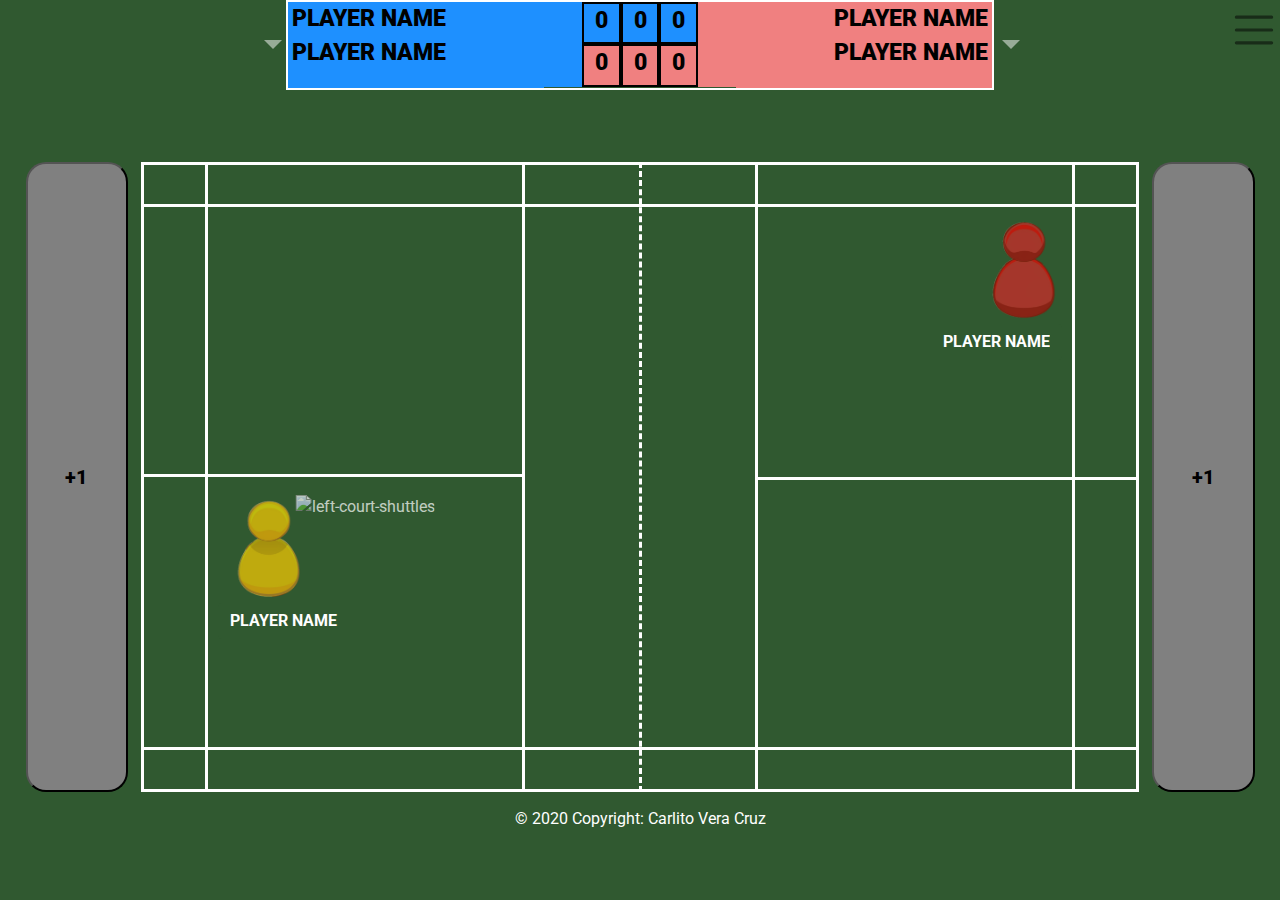
==== commit bb90390b: "Design-Dev-1.0.68 - more style to make the drop down menu on penalty cards looks disabled." ====
--- a/index.html
+++ b/index.html
@@ -118,8 +118,8 @@
                             <div class="dropdown-menu dropdown-menu-right" id="menu-dropdown-list" aria-labelledby="navSetupMenuDropdownMenuLink">
                                 <a class="dropdown-item" id="new-match" onclick="startNewMatch()" >New Match</a>
                                 <a class="dropdown-item" id="end-match" onclick="endMatch()">End Current Match</a>
-                                <a class="dropdown-item" id="contact-developer" onclick="contactMe()">Contact the Developer</a>
-                                <a class="dropdown-item" id="about-app" onclick="aboutTheApp()">About the App</a>
+                                <a class="dropdown-item" data-toggle="modal" data-target="#contact-me">Contact the Developer</a>
+                                <a class="dropdown-item" data-toggle="modal" data-target="#how-to-guide">About the App</a>
                             </div>
                         </li>
                     </ul>
@@ -194,9 +194,9 @@
                 <div class="container-fluid modal-content">
                     <div class="container-fluid modal-header">
                         <h4 class="modal-title">Badminton Scorer Settings (Best of 3 Sets of 21 points)</h4>
-                        <!--button type="button" class="close" data-dismiss="modal" aria-label="Close">
+                        <button type="button" class="close" data-dismiss="modal" aria-label="Close" id="close-game-settings">
                             <span aria-hidden="true">&times;</span>
-                        </button-->
+                        </button>
                     </div>
                     <div class="container-fluid modal-body">
                     <div class="row">
@@ -232,7 +232,7 @@
                                             </div>
                                         </div>
                                         <img id="mini-left-court-left-side-shuttle" class="img-responsive mini-left-court-shuttles" alt="left-court-shuttles" src="assets/images/left-shuttle.png" >
-                                        <input type="text" class="form-control control-border mini-team-player mini-left-team-player" name="mini-team-a-player-1" data-form-field="mini-team-a-player-1" id="mini-team-a-player-1" value="PLAYER NAME" />
+                                        <input type="text" class="form-control control-border mini-team-player mini-left-team-player" name="mini-team-a-player-1" data-form-field="mini-team-a-player-1" id="mini-team-a-player-1" placeholder="ENTER PLAYER A NAME HERE" />
                                     </div>
                                     <div class="row mini-court-service-area">
                                         <div class="container-fluid mini-left-court-right-player-container">
@@ -251,7 +251,7 @@
                                             </div>
                                         </div>
                                         <img id="mini-left-court-right-side-shuttle" class="img-responsive mini-left-court-shuttles" alt="left-court-shuttles" src="assets/images/left-shuttle.png" >
-                                        <input type="text" class="form-control control-border mini-team-player mini-left-team-player" name="mini-team-a-player-2" data-form-field="mini-team-a-player-2" id="mini-team-a-player-2" value="PLAYER NAME" />
+                                        <input type="text" class="form-control control-border mini-team-player mini-left-team-player" name="mini-team-a-player-2" data-form-field="mini-team-a-player-2" id="mini-team-a-player-2" placeholder="ENTER PLAYER B NAME HERE" />
                                     </div>
                                     <div class="row mini-court-service-line">
                                     </div>
@@ -278,7 +278,7 @@
                                             </div>
                                         </div>
                                         <img id="mini-right-court-right-side-shuttle" class="img-responsive mini-right-court-shuttles" alt="right-court-shuttles" src="assets/images/right-shuttle.png" >
-                                        <input type="text" class="form-control control-border mini-team-player mini-right-team-player" name="mini-team-b-player-2" data-form-field="mini-team-b-player-2" id="mini-team-b-player-2" value="PLAYER NAME" />
+                                        <input type="text" class="form-control control-border mini-team-player mini-right-team-player" name="mini-team-b-player-2" data-form-field="mini-team-b-player-2" id="mini-team-b-player-2" placeholder="ENTER PLAYER D NAME HERE" />
                                     </div>
                                     <div class="row mini-court-service-area">
                                         <div class="container-fluid mini-right-court-left-player-container">
@@ -297,7 +297,7 @@
                                             </div>
                                         </div>
                                         <img id="mini-right-court-left-side-shuttle" class="img-responsive mini-right-court-shuttles" alt="right-court-shuttles" src="assets/images/right-shuttle.png" >
-                                        <input type="text" class="form-control control-border mini-team-player mini-right-team-player" name="mini-team-b-player-1" data-form-field="mini-team-b-player-1" id="mini-team-b-player-1" value="PLAYER NAME" />
+                                        <input type="text" class="form-control control-border mini-team-player mini-right-team-player" name="mini-team-b-player-1" data-form-field="mini-team-b-player-1" id="mini-team-b-player-1" placeholder="ENTER PLAYER C NAME HERE" />
                                     </div>
                                     <div class="row mini-court-service-line">
                                     </div>
@@ -364,7 +364,7 @@
         <div class="container-fluid modal" tabindex="-1" role="dialog" id="game-interval">
             <div class="container-fluid modal-dialog modal-dialog-centered">
                 <div class="container-fluid modal-content">
-                    <div class="container-fluid modal-header">
+                    <div class="modal-header">
                         <h4 class="modal-title">Game Interval</h4>
                         <button type="button" class="close" data-dismiss="modal" aria-label="Close" id="close-interval">
                             <span aria-hidden="true">&times;</span>
@@ -378,19 +378,37 @@
             </div>
         </div>
 
+        <!-- **** Modal for Orientation Change Alert **** -->
+        <div class="container-fluid modal" tabindex="-1" role="dialog" id="change-orientation">
+            <div class="container-fluid modal-dialog modal-dialog-centered">
+                <div class="container-fluid modal-content">
+                    <div class="modal-header">
+                        <h6 class="modal-title">Change Orientation</h6>
+                        <button type="button" class="close" data-dismiss="modal" aria-label="Close" id="close-orientation">
+                            <span aria-hidden="true">&times;</span>
+                        </button>
+                    </div>
+                    <div class="container-fluid modal-body">
+                        <p>This App is designed for Landscape view only. Please kindly rotate your device 90 degrees clockwise (or counter-clockwise)</p>
+                        <button type="button" class="btn btn-primary" data-dismiss="modal">Got it!</button>
+                    </div>
+                </div>
+            </div>
+        </div>
+
         <!-- **** Modal for End Game Match **** -->
         <div class="container-fluid modal" tabindex="-1" role="dialog" id="end-game-set">
-            <div class="container-fluid modal-dialog modal-dialog-centered" ui-outer-click="showGameResult()" ui-outer-click-if="showGameResult()">
+            <div class="container-fluid modal-dialog modal-dialog-centered">
                 <div class="container-fluid modal-content">
-                    <div class="container-fluid modal-header">
+                    <div class="modal-header">
                         <h4 class="modal-title" id="game-set">Match not yet finished!</h4>
-                        <!--button type="button" class="close" data-dismiss="modal" aria-label="Close" id="close-game-match" onclick="returnToCOurt()">
+                        <button type="button" class="close" data-dismiss="modal" aria-label="Close" onclick="showGameResult()">
                             <span aria-hidden="true">&times;</span>
-                        </button-->
+                        </button>
                     </div>
                     <div class="container-fluid modal-body">
                         <div class="md-form">
-                        <textarea type="text" id="additional-notes" class="md-textarea form-control" rows="4"></textarea>
+                        <textarea id="additional-notes" class="md-textarea form-control" rows="4"></textarea>
                         <label data-error="wrong" data-success="right" for="additional-notes">Additional Notes</label>
                         </div>
                     </div>
@@ -404,13 +422,13 @@
 
         <!-- **** Modal for End Game Result Match **** -->
         <div class="container-fluid modal" tabindex="-1" role="dialog" id="end-game-result">
-            <div class="container-fluid modal-dialog modal-dialog-centered">
+            <div class="container-fluid modal-dialog modal-dialog-centered modal-lg">
                 <div class="container-fluid modal-content" id="end-game-content">
-                    <div class="container-fluid modal-header">
+                    <div class="modal-header">
                         <h4 class="modal-title">Game Match Results</h4>
-                        <!--button type="button" class="close" data-dismiss="modal" aria-label="Close" onclick="enableNewGame()">
+                        <button type="button" class="close" data-dismiss="modal" aria-label="Close" id="close-end-game-result">
                             <span aria-hidden="true">&times;</span>
-                        </button-->
+                        </button>
                     </div>
                     <div class="container-fluid modal-body">
                         <h6>Tally Score Board</h6>
@@ -511,8 +529,8 @@
                         </div>
 
                         <div class="md-form">
-                        <i class="fas fa-pencil prefix grey-text"></i>
-                        <textarea type="text" id="message" class="md-textarea form-control" rows="4" required></textarea>
+                        <i class="fas fa-edit prefix grey-text"></i>
+                        <textarea id="message" class="md-textarea form-control" rows="4" required></textarea>
                         <label data-error="wrong" data-success="right" for="message">Your message</label>
                         </div>
 
@@ -536,19 +554,102 @@
                     </div>
                     <div class="modal-body mx-3">
                         <div class="md-form">
-                        <p> 
-                        This "Badminton Scoring System" mocks up the actual scoring of a badminton game. Just like any other sports scoring system 
-                        (i.e. basketball, volleyball, tennis etc) where two teams compete to score on their own side of court, this app will enable 
-                        the 'badminto umpire' to enter the score when one team score point, along with other feature such as issuing penalty cards.
-                        <br>
-                        (Note: This is not a game app nor the actual badminton game mock up application)
-                        <br>
-                        Game settings
-                        <br>
-
-
-                        
-                        </p>
+                            <p class="setting-p"> 
+                                This "Badminton Scoring System" mocks up the actual scoring of a badminton game. Just like any other sports scoring system 
+                                (i.e. basketball, volleyball, tennis etc) where two teams compete to score on their own side of court, this app will enable 
+                                the 'badminto umpire' to enter the score when one team score point, along with other feature such as issuing penalty cards.
+                            </p>
+                            <br>
+                            <p class="setting-p">(Note: Again, this is a scoring system for badminton game, this is not a game app! :) )</p>
+                            <br>
+                            <h4 class="settings-h4">Game settings</h4>
+                            <p class="setting-p">This is where the 'badminton umpire' will need to setup the 'digital' court to mock-up the actual court</p>
+                            <div class="game-settings-div"> <img src="assets/images/game_setting/settings.jpg" alt="digital court" class="initial-game-settings" style="height: 25vw;"></div>
+                            <h5  class="settings-h5">Match Type (Singles/Doubles)</h5>
+                            <br>
+                            <h6 class="settings-h6">Singles</h6>
+                            <div class="game-settings-div"> <img src="assets/images/game_setting/single-match-type.jpg" alt="singles match option selected" class="initial-game-settings" style="height: 5vw;"></div>
+                            <p class="setting-p">if selected, there will only be one player on each side of the court to play</p>
+                            <div class="game-settings-div"> <img src="assets/images/game_setting/singles-match-court.jpg" alt="single match players on court" class="initial-game-settings" style="height: 20vw;"></div>
+                            <br>
+                            <h6  class="settings-h6">Doubles</h6>
+                            <div class="game-settings-div"> <img src="assets/images/game_setting/doubles-match-type.jpg" alt="doubles match option selected" class="initial-game-settings" style="height: 5vw;"></div>
+                            <p class="setting-p">if selected, there will be two player on each side of the court to play</p>
+                            <div class="game-settings-div"> <img src="assets/images/game_setting/doubles-match-court.jpg" alt="doubles match players on court" class="initial-game-settings" style="height: 20vw;"></div>
+                            <br>
+                            <h5  class="settings-h5">Service Side (Left/Right)</h5>
+                            <p class="setting-p">
+                            The player of the half court on the right side usually serve first, the umpire will toss a coin to determine which player will serve first and/or which half court sidethe player/s wants. 
+                            If the toss coin winner wants to serve first then the other player will choose the half court side they want to play. Once decide, the umpire can setup the rest of the court settings 
+                            </p>
+                            <h6  class="settings-h6">Left Court Service</h6>
+                            <p class="setting-p">choose this if the player(s) on the left half court will serve first</p>
+                            <div class="game-settings-div"> <img src="assets/images/game_setting/left-court-service.jpg" alt="left court player/s to serve selected" class="initial-game-settings" style="height: 5vw;"></div>
+                            <div class="game-settings-div"> <img src="assets/images/game_setting/left-court-serviceshuttle.jpg" alt="showing left player to serve" class="initial-game-settings" style="height: 20vw;"></div>
+                            <br>
+                            <h6  class="settings-h6">Right Court Service</h6>
+                            <p class="setting-p">choose this if the player(s) on the right half court will serve first</p>
+                            <div class="game-settings-div"> <img src="assets/images/game_setting/right-court-service.jpg" alt="right court player/s to serve selected" class="initial-game-settings" style="height: 5vw;"></div>
+                            <div class="game-settings-div"> <img src="assets/images/game_setting/right-court-serviceshuttle.jpg" alt="showing right player to serve"  class="initial-game-settings" style="height: 20vw;"></div>
+                            <br>
+                            <h5  class="settings-h5">To enter Player Name</h5>
+                            <p class="setting-p">click the text input area to input player name</p>
+                            <div class="game-settings-div"> <img src="assets/images/game_setting/enter-player-name.jpg" alt="enter player name" class="initial-game-settings" style="height: 10vw;"></div>
+                            <br>
+                            <h5  class="settings-h5">To change Player color</h5>
+                            <p class="setting-p">click the player icon and choose from drop-down list to change player image color</p>
+                            <div class="game-settings-div"> <img src="assets/images/game_setting/change-player-color.jpg" alt="select player color" class="initial-game-settings" style="height: 15vw;"></div>
+                            <br>
+                            <h5  class="settings-h5">Interval (Mid/Full)</h5>
+                            <p class="setting-p">Like most sports, badminton have game break time as well.</p>
+                            <h6  class="settings-h6">Mid-Interval</h6>
+                            <p class="setting-p">
+                                In a official badminton game, players have 60sec interval time, when a team/player reaches the mid-interval points of 11pts. 
+                                At the end of a game set, player(s) have 2 minutes full interval before the next set commence
+                            </p>
+                            <div class="game-settings-div"> <img src="assets/images/game_setting/interval-settings.jpg" alt="interval timer settings selection" class="initial-game-settings" style="height: 5vw;"></div>
+                            <p class="setting-p">Interval timer activated</p>
+                            <div class="game-settings-div"> <img src="assets/images/game_setting/interval-activated.jpg" alt="interval timer activated" class="initial-game-settings" style="height: 20vw;"></div>
+                            <br>
+                            <h5  class="settings-h5">Voice-Over</h5>
+                            <p class="setting-p">If selected, a voice-over will speak the player/s score as the game move-on</p>
+                            <div class="game-settings-div"> <img src="assets/images/game_setting/voice-over-settings.jpg" alt="voice over selection" class="initial-game-settings" style="height: 3vw;"></div>
+                            <br>
+                            <h5  class="settings-h5">Game-Start</h5>
+                            <p class="setting-p">Once the 'badminton umpire is satisfied with the court arrangement, the scoring system can begin when the Start button is clicked</p>
+                            <div class="game-settings-div"> <img src="assets/images/game_setting/start-button.jpg" alt="start button" class="initial-game-settings" style="height: 3vw;"></div>
+                            <br>
+                            <h5  class="settings-h5">Score-button</h5>
+                            <p class="setting-p">There are one score button located at each end of the court, when a player score, the corresponding button should be clicked to increment the player's score</p>
+                            <div class="game-settings-div"> <img src="assets/images/game_setting/score-point.jpg" alt="tally score board" class="initial-game-settings" style="height: 20vw;"></div>
+                            <br>
+                            <h6  class="settings-h6">Left Half Court Player scored</h6>
+                            <div class="game-settings-div"> <img src="assets/images/game_setting/left-team-scored.jpg" alt="left players score a point" class="initial-game-settings" style="height: 20vw;"></div>
+                            <br>
+                            <h6  class="settings-h6">Right Half Court Player scored</h6>
+                            <div class="game-settings-div"> <img src="assets/images/game_setting/right-team-scored.jpg" alt="right players score a point" class="initial-game-settings" style="height: 20vw;"></div>
+                            <br>
+                            <h5  class="settings-h5">Tally-Score-Board</h5>
+                            <p class="setting-p">Players score will be automatically reflected on the Tally Score Board</p>
+                            <div class="game-settings-div"> <img src="assets/images/game_setting/tally-score-board.jpg" alt="point scored reflected on tally board" class="initial-game-settings" style="height: 5vw;"></div>
+                            <br>
+                            <h5  class="settings-h5">Penalty-Cards</h5>
+                            <p class="setting-p">Like most sports, badminton players can get penalty as well. Badminton umpire can click the appropriate drop down button to issue penalty to the player(s). Penalty will be reflected to the Tally-Score Board (as shown below)</p>
+                            <div class="game-settings-div"> <img src="assets/images/game_setting/penalty-cards.jpg" alt="penalty card issued" class="initial-game-settings" style="height: 10vw;"></div>
+                            <br>
+                            <h5  class="settings-h5">End of Game Match</h5>
+                            <p class="setting-p">Player(s) who first win 2 sets out of 3 sets (Best of 3 set) ends the game. Badminton Umpire can input additional notes about the game sets</p>
+                            <div class="game-settings-div"> <img src="assets/images/game_setting/end-match.jpg" alt="game match end popup message" class="initial-game-settings" style="height: 15vw;"></div>
+                            <br>
+                            <h5  class="settings-h5">Game Match Results</h5>
+                            <p class="setting-p">And the game match tally score sheet will be available to view as well</p>
+                            <div class="game-settings-div"> <img src="assets/images/game_setting/game-match-results.jpg" alt="game match tally score sheet pop-ups" class="initial-game-settings" style="height: 25vw;"></div>
+                            <br>
+                            <p class="setting-p">To learn more about badminton and the rules of the game, please visit <a href="http://www.worldbadminton.com/rules/" target="_blank">http://www.worldbadminton.com/rules/</a>.</p>
+                            <br>
+                            <h5  class="settings-h5">Thank you!</h5>
+                            <br>
+                            <br>
                         </div>
 
                     </div>
@@ -563,9 +664,9 @@
         <script src="https://cdnjs.cloudflare.com/ajax/libs/popper.js/1.14.3/umd/popper.min.js" integrity="sha384-ZMP7rVo3mIykV+2+9J3UJ46jBk0WLaUAdn689aCwoqbBJiSnjAK/l8WvCWPIPm49" crossorigin="anonymous"></script>
         <script src="https://stackpath.bootstrapcdn.com/bootstrap/4.1.3/js/bootstrap.min.js" integrity="sha384-ChfqqxuZUCnJSK3+MXmPNIyE6ZbWh2IMqE241rYiqJxyMiZ6OW/JmZQ5stwEULTy" crossorigin="anonymous"></script>
 
-        <script style="text/javascript" src="assets/js/court.js"></script>
-        <script style="text/javascript" src="assets/js/score.js"></script>
-        <script style="text/javascript" src="assets/js/shuttle.js"></script>
-        <script style="text/javascript" src="assets/js/player.js"></script>
+        <script src="assets/js/court.js"></script>
+        <script src="assets/js/score.js"></script>
+        <script src="assets/js/shuttle.js"></script>
+        <script src="assets/js/player.js"></script>
     </body>
 </html>--- a/assets/css/court.css
+++ b/assets/css/court.css
@@ -92,11 +92,7 @@
     border-radius: 20px;
     align-items: center;
 }
-/*
-.left-scorer:hover, .right-scorer:hover {
-    background-color: green
-}
-*/
+
 .left-court-area, .right-court-area {
     padding: 0;
     margin: 0;
@@ -155,7 +151,6 @@
 
 .mini-court-settings {
     position: relative;
-    /*height: 30vh;*/
     object-fit: contain;
     left: 2vh;
     margin-right: 0;
@@ -251,7 +246,6 @@
     top: 14.4vh;
     left: 41vw;
     width: 20vw;
-   /* height: 15vh;*/
 }
 
 .game-voice-over {
@@ -281,7 +275,7 @@
 }
 
 .start-match-btn:hover {
-    background-color: solid blue;
+    background-color: blue;
     cursor: pointer;
 }
 
@@ -302,7 +296,6 @@
     width: 10vw;
     padding: 0.5vh 0.5vh 0 0;
 }
-
 
 /* The container */
 .radio-container {
@@ -397,15 +390,17 @@
 
 
 @media only screen { 
+    #menu-dropdown-list {
+        left: -20vw!important;
+        font-size: 3vh!important;
+        width: 26vw!important;
+    }
     .score-board-container {
         width: 60vw!important;
     }
     .team-a-players, .team-b-players {
         font-size: 2.5vh;
         height: -webkit-fill-available;
-    }
-    #game-settings {
-        top: 10vh;
     }
 
     #team-a-yellow-card,
@@ -415,7 +410,7 @@
     #team-b-red-card,
     #team-b-black-card {
         padding: 2px;
-        font-size: 4vh;
+        font-size: 1.5rem;
     }
 
     .dropdown-menu-left,
@@ -435,7 +430,7 @@
     .game-settings-dialog {
         width: 94vw;
         margin-left: auto;
-        margin-right: auto'
+        margin-right: auto;
     }
     .mini-court-settings {
         left: 4vh;
--- a/assets/css/style.css
+++ b/assets/css/style.css
@@ -56,13 +56,11 @@
 }
 
 .team-a-players, .team-a-set-one, .team-a-set-two, .team-a-set-three, .team-a-warning {
-    /*border: 3px dodgerblue;*/
     background-color: dodgerblue;
     color: black;
 }
 
 .team-b-players, .team-b-set-one, .team-b-set-two, .team-b-set-three, .team-b-warning  {
-    /*border: 3px solid lightcoral;*/
     background: lightcoral;    
     color: black;
 }
@@ -128,7 +126,6 @@
 
 .footer-navbar {
     justify-content: center;
-    /*margin-top: 15vh;*/
 }
 
 .master-container {
@@ -167,10 +164,24 @@
   color: black;
 }
 
+.initial-game-settings {
+    transform: translate(0%, 0%);
+    position: inherit;
+    opacity: 0.9;
+}
+
+.game-settings-div {
+    width: fit-content;
+    background: white;
+}
+
+#change-orientation {
+    width: 90vw;
+}
+
 /* ----- Setup Settings ----- */
 .modal-content {
     background-color: #305930;
-    /*height: 50vh;*/
     padding-right: 0px;
     padding-left: 0px;
     margin: 0;
@@ -181,6 +192,7 @@
 .modal-body {
     font-size: 2vh;
     padding: 0.8rem;
+    padding-bottom: 0;
 }
 
 .modal-header {
@@ -211,7 +223,6 @@
     font-size: 20vh;
 }
 
-
 /* ***** Start of Tally Score Board Result page ***** */
 #end-game-result-dialog {
     margin: 1vh;
@@ -243,26 +254,15 @@
 .warning-cards {
     width: 2vw;
 }
-/*
-#team-a-yellow-card,
-#team-a-red-card,
-#team-a-black-card,
-#team-b-yellow-card,
-#team-b-red-card,
-#team-b-black-card {
-    text-shadow: gray 1px 1px 1px;
-};
-*/
+
 .tally-team-b-players {
     background: lightcoral;
     color: black;
-    /*text-align: left;*/
 }
 
 .tally-team-a-players {
     background-color: dodgerblue;
     color: black;
-    /*min-width: 5vw;*/
 }
 
 #start-new-set {
@@ -270,10 +270,22 @@
     height: 6vh;
     width: 100%;
     font-size: 3vh;
-};
+}
 
 .modal-body {
     overflow-y: auto;
+}
+
+.mb-5, .my-5 {
+    margin-bottom: 0rem!important;
+}
+
+#contact-me {
+    width: 50vw!important;
+}
+
+#sender-name, #sender-email, #message, #subject {
+    color: black!important;
 }
 
 @media only screen and (min-height: 280px){
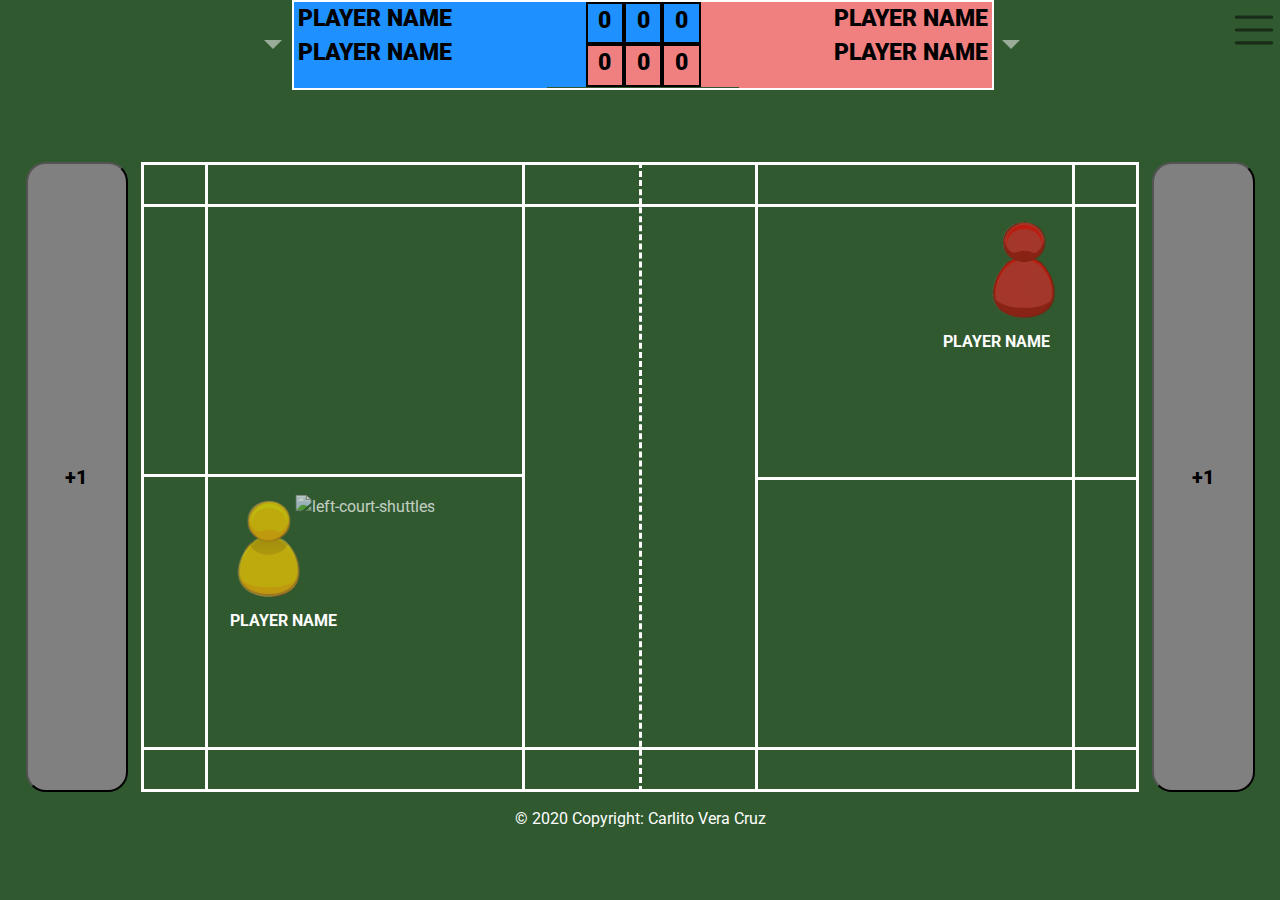
==== commit c4aa756b: "Design-Dev-1.0.69 - minor cosmetic changes and add class specific for the player colors." ====
--- a/index.html
+++ b/index.html
@@ -189,14 +189,11 @@
         </footer>
         
         <!-- **** Modal for Game Scorer Menu Settings **** -->
-        <div class="container-fluid modal" tabindex="-1" role="dialog" id="game-settings">
+        <div class="container-fluid modal" tabindex="-1" role="dialog" id="game-settings" data-backdrop="static" data-keyboard="false">
             <div class="container-fluid modal-dialog modal-dialog-centered game-settings-dialog">
                 <div class="container-fluid modal-content">
                     <div class="container-fluid modal-header">
                         <h4 class="modal-title">Badminton Scorer Settings (Best of 3 Sets of 21 points)</h4>
-                        <button type="button" class="close" data-dismiss="modal" aria-label="Close" id="close-game-settings">
-                            <span aria-hidden="true">&times;</span>
-                        </button>
                     </div>
                     <div class="container-fluid modal-body">
                     <div class="row">
@@ -223,16 +220,16 @@
                                                     <span class="caret"></span>
                                                 </button>
                                                 <ul class="dropdown-menu left-drop-down-menu">
-                                                    <li><a class="blue-player-font" href="#">Blue</a></li>
-                                                    <li><a class="green-player-font" href="#">Green</a></li>
-                                                    <li><a class="pink-player-font" href="#">Pink</a></li>
-                                                    <li><a class="red-player-font" href="#">Red</a></li>
-                                                    <li><a class="yellow-player-font" href="#">Yellow</a></li>
+                                                    <li><a class="player-color blue-player-font" href="#">Blue</a></li>
+                                                    <li><a class="player-color green-player-font" href="#">Green</a></li>
+                                                    <li><a class="player-color pink-player-font" href="#">Pink</a></li>
+                                                    <li><a class="player-color red-player-font" href="#">Red</a></li>
+                                                    <li><a class="player-color yellow-player-font" href="#">Yellow</a></li>
                                                 </ul>
                                             </div>
                                         </div>
                                         <img id="mini-left-court-left-side-shuttle" class="img-responsive mini-left-court-shuttles" alt="left-court-shuttles" src="assets/images/left-shuttle.png" >
-                                        <input type="text" class="form-control control-border mini-team-player mini-left-team-player" name="mini-team-a-player-1" data-form-field="mini-team-a-player-1" id="mini-team-a-player-1" placeholder="ENTER PLAYER A NAME HERE" />
+                                        <input type="text" class="form-control control-border mini-team-player mini-left-team-player" name="mini-team-a-player-1" data-form-field="mini-team-a-player-1" id="mini-team-a-player-1" placeholder="ENTER PLAYER NAME HERE" />
                                     </div>
                                     <div class="row mini-court-service-area">
                                         <div class="container-fluid mini-left-court-right-player-container">
@@ -242,16 +239,16 @@
                                                     <span class="caret"></span>
                                                 </button>
                                                 <ul class="dropdown-menu left-drop-down-menu">
-                                                    <li><a class="blue-player-font" href="#">Blue</a></li>
-                                                    <li><a class="green-player-font" href="#">Green</a></li>
-                                                    <li><a class="pink-player-font" href="#">Pink</a></li>
-                                                    <li><a class="red-player-font" href="#">Red</a></li>
-                                                    <li><a class="yellow-player-font" href="#">Yellow</a></li>
+                                                    <li><a class="player-color blue-player-font" href="#">Blue</a></li>
+                                                    <li><a class="player-color green-player-font" href="#">Green</a></li>
+                                                    <li><a class="player-color pink-player-font" href="#">Pink</a></li>
+                                                    <li><a class="player-color red-player-font" href="#">Red</a></li>
+                                                    <li><a class="player-color yellow-player-font" href="#">Yellow</a></li>
                                                 </ul>
                                             </div>
                                         </div>
                                         <img id="mini-left-court-right-side-shuttle" class="img-responsive mini-left-court-shuttles" alt="left-court-shuttles" src="assets/images/left-shuttle.png" >
-                                        <input type="text" class="form-control control-border mini-team-player mini-left-team-player" name="mini-team-a-player-2" data-form-field="mini-team-a-player-2" id="mini-team-a-player-2" placeholder="ENTER PLAYER B NAME HERE" />
+                                        <input type="text" class="form-control control-border mini-team-player mini-left-team-player" name="mini-team-a-player-2" data-form-field="mini-team-a-player-2" id="mini-team-a-player-2" placeholder="ENTER PLAYER NAME HERE" />
                                     </div>
                                     <div class="row mini-court-service-line">
                                     </div>
@@ -269,16 +266,16 @@
                                                     <span class="caret"></span>
                                                 </button>
                                                 <ul class="dropdown-menu right-drop-down-menu">
-                                                    <li><a class="blue-player-font" href="#">Blue</a></li>
-                                                    <li><a class="green-player-font" href="#">Green</a></li>
-                                                    <li><a class="pink-player-font" href="#">Pink</a></li>
-                                                    <li><a class="red-player-font" href="#">Red</a></li>
-                                                    <li><a class="yellow-player-font" href="#">Yellow</a></li>
+                                                    <li><a class="player-color blue-player-font" href="#">Blue</a></li>
+                                                    <li><a class="player-color green-player-font" href="#">Green</a></li>
+                                                    <li><a class="player-color pink-player-font" href="#">Pink</a></li>
+                                                    <li><a class="player-color red-player-font" href="#">Red</a></li>
+                                                    <li><a class="player-color yellow-player-font" href="#">Yellow</a></li>
                                                 </ul>
                                             </div>
                                         </div>
                                         <img id="mini-right-court-right-side-shuttle" class="img-responsive mini-right-court-shuttles" alt="right-court-shuttles" src="assets/images/right-shuttle.png" >
-                                        <input type="text" class="form-control control-border mini-team-player mini-right-team-player" name="mini-team-b-player-2" data-form-field="mini-team-b-player-2" id="mini-team-b-player-2" placeholder="ENTER PLAYER D NAME HERE" />
+                                        <input type="text" class="form-control control-border mini-team-player mini-right-team-player" name="mini-team-b-player-2" data-form-field="mini-team-b-player-2" id="mini-team-b-player-2" placeholder="ENTER PLAYER NAME HERE" />
                                     </div>
                                     <div class="row mini-court-service-area">
                                         <div class="container-fluid mini-right-court-left-player-container">
@@ -288,16 +285,16 @@
                                                     <span class="caret"></span>
                                                 </button>
                                                 <ul class="dropdown-menu right-drop-down-menu">
-                                                    <li><a class="blue-player-font" href="#">Blue</a></li>
-                                                    <li><a class="green-player-font" href="#">Green</a></li>
-                                                    <li><a class="pink-player-font" href="#">Pink</a></li>
-                                                    <li><a class="red-player-font" href="#">Red</a></li>
-                                                    <li><a class="yellow-player-font" href="#">Yellow</a></li>
+                                                    <li><a class="player-color blue-player-font" href="#">Blue</a></li>
+                                                    <li><a class="player-color green-player-font" href="#">Green</a></li>
+                                                    <li><a class="player-color pink-player-font" href="#">Pink</a></li>
+                                                    <li><a class="player-color red-player-font" href="#">Red</a></li>
+                                                    <li><a class="player-color yellow-player-font" href="#">Yellow</a></li>
                                                 </ul>
                                             </div>
                                         </div>
                                         <img id="mini-right-court-left-side-shuttle" class="img-responsive mini-right-court-shuttles" alt="right-court-shuttles" src="assets/images/right-shuttle.png" >
-                                        <input type="text" class="form-control control-border mini-team-player mini-right-team-player" name="mini-team-b-player-1" data-form-field="mini-team-b-player-1" id="mini-team-b-player-1" placeholder="ENTER PLAYER C NAME HERE" />
+                                        <input type="text" class="form-control control-border mini-team-player mini-right-team-player" name="mini-team-b-player-1" data-form-field="mini-team-b-player-1" id="mini-team-b-player-1" placeholder="ENTER PLAYER NAME HERE" />
                                     </div>
                                     <div class="row mini-court-service-line">
                                     </div>
@@ -361,14 +358,11 @@
         </div>
 
         <!-- **** Modal for Game Interval Timer **** -->
-        <div class="container-fluid modal" tabindex="-1" role="dialog" id="game-interval">
+        <div class="container-fluid modal" tabindex="-1" role="dialog" id="game-interval" data-backdrop="static" data-keyboard="false">
             <div class="container-fluid modal-dialog modal-dialog-centered">
                 <div class="container-fluid modal-content">
                     <div class="modal-header">
                         <h4 class="modal-title">Game Interval</h4>
-                        <button type="button" class="close" data-dismiss="modal" aria-label="Close" id="close-interval">
-                            <span aria-hidden="true">&times;</span>
-                        </button>
                     </div>
                     <div class="container-fluid modal-body" id="game-set-interval">
                         <h5 id="interval-timer">...</h5>
@@ -379,14 +373,11 @@
         </div>
 
         <!-- **** Modal for Orientation Change Alert **** -->
-        <div class="container-fluid modal" tabindex="-1" role="dialog" id="change-orientation">
+        <div class="container-fluid modal" tabindex="-1" role="dialog" id="change-orientation" data-backdrop="static" data-keyboard="false">
             <div class="container-fluid modal-dialog modal-dialog-centered">
                 <div class="container-fluid modal-content">
                     <div class="modal-header">
                         <h6 class="modal-title">Change Orientation</h6>
-                        <button type="button" class="close" data-dismiss="modal" aria-label="Close" id="close-orientation">
-                            <span aria-hidden="true">&times;</span>
-                        </button>
                     </div>
                     <div class="container-fluid modal-body">
                         <p>This App is designed for Landscape view only. Please kindly rotate your device 90 degrees clockwise (or counter-clockwise)</p>
@@ -397,14 +388,11 @@
         </div>
 
         <!-- **** Modal for End Game Match **** -->
-        <div class="container-fluid modal" tabindex="-1" role="dialog" id="end-game-set">
+        <div class="container-fluid modal" tabindex="-1" role="dialog" id="end-game-set" data-backdrop="static" data-keyboard="false">
             <div class="container-fluid modal-dialog modal-dialog-centered">
                 <div class="container-fluid modal-content">
                     <div class="modal-header">
                         <h4 class="modal-title" id="game-set">Match not yet finished!</h4>
-                        <button type="button" class="close" data-dismiss="modal" aria-label="Close" onclick="showGameResult()">
-                            <span aria-hidden="true">&times;</span>
-                        </button>
                     </div>
                     <div class="container-fluid modal-body">
                         <div class="md-form">
@@ -421,14 +409,11 @@
         </div>
 
         <!-- **** Modal for End Game Result Match **** -->
-        <div class="container-fluid modal" tabindex="-1" role="dialog" id="end-game-result">
+        <div class="container-fluid modal" tabindex="-1" role="dialog" id="end-game-result" data-backdrop="static" data-keyboard="false">
             <div class="container-fluid modal-dialog modal-dialog-centered modal-lg">
                 <div class="container-fluid modal-content" id="end-game-content">
                     <div class="modal-header">
                         <h4 class="modal-title">Game Match Results</h4>
-                        <button type="button" class="close" data-dismiss="modal" aria-label="Close" id="close-end-game-result">
-                            <span aria-hidden="true">&times;</span>
-                        </button>
                     </div>
                     <div class="container-fluid modal-body">
                         <h6>Tally Score Board</h6>
@@ -543,14 +528,11 @@
         </div>
 
         <!-- **** Modal for Contact the Developer **** -->
-        <div class="container-fluid modal" tabindex="-1" role="dialog" id="how-to-guide">
+        <div class="container-fluid modal" tabindex="-1" role="dialog" id="how-to-guide" data-backdrop="static" data-keyboard="false">
             <div class="container-fluid modal-dialog modal-dialog-centered modal-lg">
                 <div class="container-fluid modal-content">
                     <div class="modal-header text-center">
                         <h4 class="modal-title w-100 font-weight-bold" id="modal-title-guide">Badminton Scoring System Guide</h4>
-                        <button type="button" class="close" data-dismiss="modal" aria-label="Close">
-                        <span aria-hidden="true">&times;</span>
-                        </button>
                     </div>
                     <div class="modal-body mx-3">
                         <div class="md-form">
@@ -659,7 +641,6 @@
                 </div>
             </div>
         </div>
-
         <script src="https://code.jquery.com/jquery-3.5.1.min.js" integrity="sha256-9/aliU8dGd2tb6OSsuzixeV4y/faTqgFtohetphbbj0=" crossorigin="anonymous"></script>
         <script src="https://cdnjs.cloudflare.com/ajax/libs/popper.js/1.14.3/umd/popper.min.js" integrity="sha384-ZMP7rVo3mIykV+2+9J3UJ46jBk0WLaUAdn689aCwoqbBJiSnjAK/l8WvCWPIPm49" crossorigin="anonymous"></script>
         <script src="https://stackpath.bootstrapcdn.com/bootstrap/4.1.3/js/bootstrap.min.js" integrity="sha384-ChfqqxuZUCnJSK3+MXmPNIyE6ZbWh2IMqE241rYiqJxyMiZ6OW/JmZQ5stwEULTy" crossorigin="anonymous"></script>
--- a/assets/css/style.css
+++ b/assets/css/style.css
@@ -51,7 +51,7 @@
 .player-score-board-container {
     justify-content: center;
     border: 2px solid white;
-    margin: 0px 0px 0px 0px;
+    margin: 0vw 0vw 0vw 0.5vw;
     padding: 0px 0px 0px 0px;
 }
 
@@ -274,6 +274,7 @@
 
 .modal-body {
     overflow-y: auto;
+    overflow-x: hidden;
 }
 
 .mb-5, .my-5 {
@@ -296,6 +297,20 @@
     }
 }
 
+@media only screen {
+    #team-a-yellow-card, #team-a-red-card, 
+    #team-a-black-card, #team-b-yellow-card, 
+    #team-b-red-card, #team-b-black-card {
+        font-size: 0.8rem;
+    }
+}
+
+@media only screen and (max-height: 570px){
+    .footer-copyright {
+        font-size: 0.5rem;
+    }
+}
+
 @media screen and (min-width: 320px) and (max-width: 767px) and (orientation:portrait) {
     html {
         transform: rotate(-90deg);
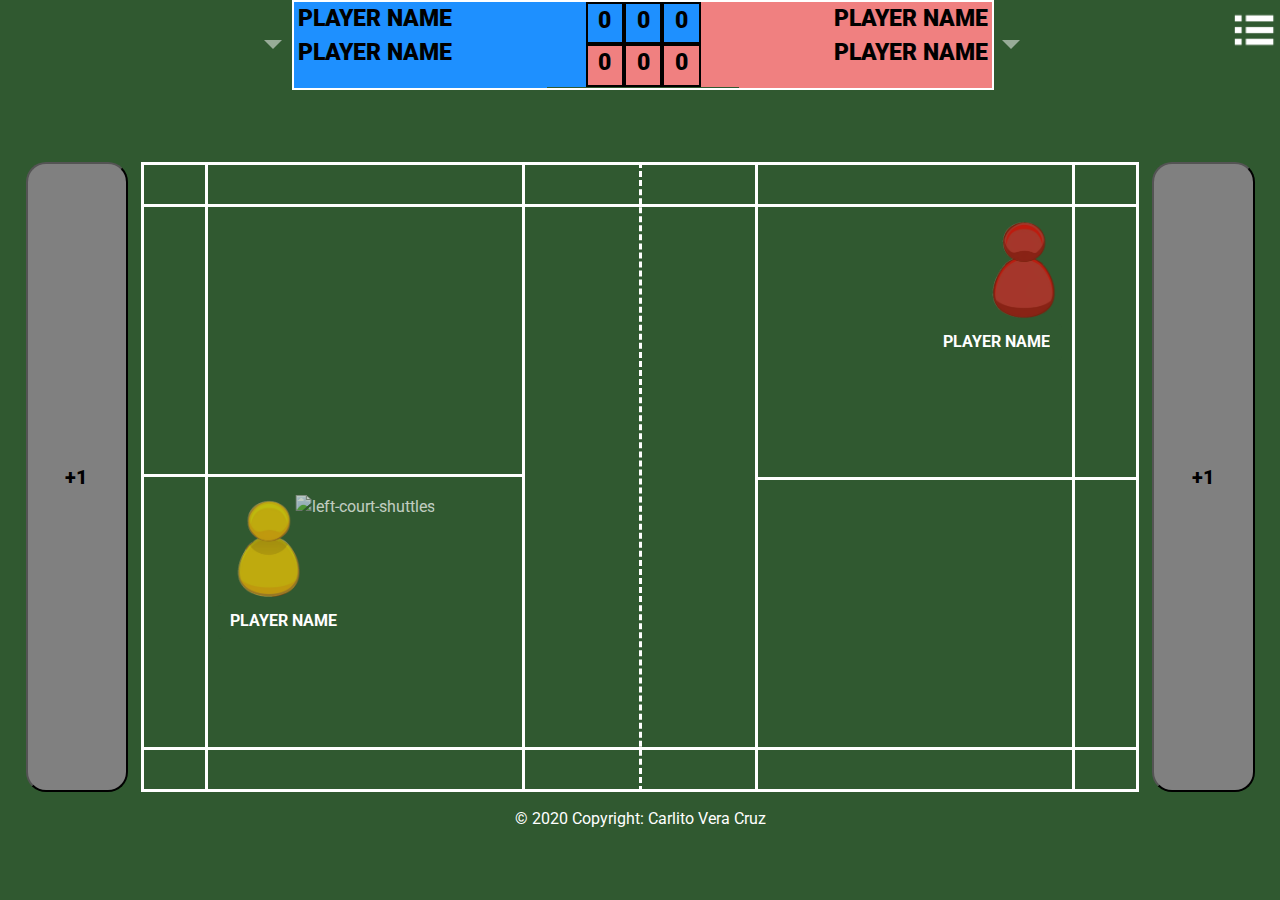
==== commit 068b2c47: "Design-Dev-1.0.74 - validate javascript code using Jshint" ====
--- a/index.html
+++ b/index.html
@@ -336,11 +336,11 @@
                         <div class="container-fluid game-interval-container">
                             <input type="checkbox" name="mid-interval-break" id="mid-interval-break" checked onchange="enableMidIntervalInput()">
                             <label for="mid-interval-seconds" class="checkbox-container">Mid-Interval (sec):
-                                <input type="number" min="30" max="60" onkeypress="validate(event)" name="mid-interval-seconds" id="mid-interval-seconds" value="60">
+                                <input type="number" min="30" max="60" onkeypress="validateKeyPress(event)" name="mid-interval-seconds" id="mid-interval-seconds" value="60">
                             </label><br>
                             <input type="checkbox" name="full-interval-break" id="full-interval-break" checked onchange="enableFullIntervalInput()">
                             <label for="full-interval-seconds" class="checkbox-container">Full-Interval (sec):
-                                <input type="number" min="60" max="120" onkeypress="validate(event)" name="full-interval-seconds" id="full-interval-seconds" value="120">
+                                <input type="number" min="60" max="120" onkeypress="validateKeyPress(event)" name="full-interval-seconds" id="full-interval-seconds" value="120">
                             </label>
                         </div>
                         <div class="container-fluid game-voice-over">
@@ -527,7 +527,7 @@
             </div>
         </div>
 
-        <!-- **** Modal for Contact the Developer **** -->
+        <!-- **** Modal for Badminton Scorer Guide **** -->
         <div class="container-fluid modal" tabindex="-1" role="dialog" id="how-to-guide" data-backdrop="static" data-keyboard="false">
             <div class="container-fluid modal-dialog modal-dialog-centered modal-lg">
                 <div class="container-fluid modal-content">
@@ -540,10 +540,12 @@
                                 This "Badminton Scoring System" mocks up the actual scoring of a badminton game. Just like any other sports scoring system 
                                 (i.e. basketball, volleyball, tennis etc) where two teams compete to score on their own side of court, this app will enable 
                                 the 'badminto umpire' to enter the score when one team score point, along with other feature such as issuing penalty cards.
+
                             </p>
-                            <br>
-                            <p class="setting-p">(Note: Again, this is a scoring system for badminton game, this is not a game app! :) )</p>
-                            <br>
+                            <p class="setting-p">
+                                (Note: Again, this is a scoring system for badminton game, this is not a game app! :) )
+                            
+                            </p>
                             <h4 class="settings-h4">Game settings</h4>
                             <p class="setting-p">This is where the 'badminton umpire' will need to setup the 'digital' court to mock-up the actual court</p>
                             <div class="game-settings-div"> <img src="assets/images/game_setting/settings.jpg" alt="digital court" class="initial-game-settings" style="height: 25vw;"></div>
@@ -627,7 +629,7 @@
                             <p class="setting-p">And the game match tally score sheet will be available to view as well</p>
                             <div class="game-settings-div"> <img src="assets/images/game_setting/game-match-results.jpg" alt="game match tally score sheet pop-ups" class="initial-game-settings" style="height: 25vw;"></div>
                             <br>
-                            <p class="setting-p">To learn more about badminton and the rules of the game, please visit <a href="http://www.worldbadminton.com/rules/" target="_blank">http://www.worldbadminton.com/rules/</a>.</p>
+                            <p class="setting-p">To learn more about badminton and the rules of the game, scoring, singles and doubles match, change of ends and service, please visit <a href="http://www.worldbadminton.com/rules/" target="_blank">http://www.worldbadminton.com/rules/</a>.</p>
                             <br>
                             <h5  class="settings-h5">Thank you!</h5>
                             <br>
--- a/assets/css/style.css
+++ b/assets/css/style.css
@@ -14,7 +14,11 @@
 .header-navbar {
     padding: 0;
     padding-top: .2rem;
-    font-size: xx-large;
+    font-size: 2rem;
+}
+
+#navSetupMenuDropdownMenuLink {
+    background-image: url(../images/burger-menu-white.png);
 }
 
 .setup-menu-container {
@@ -289,6 +293,28 @@
     color: black!important;
 }
 
+@media only screen and (min-width: 1365) {
+    header-navbar {
+        top: 0;
+        right: 2vw;
+        font-size: 3rem;
+    }
+}
+
+@media only screen and (max-width: 1024) {
+    header-navbar {
+        right: 0vw;
+        font-size: 2rem;
+    }
+}
+
+@media only screen and (max-width: 737) {
+    header-navbar {
+        right: 0vw;
+        font-size: 1.5rem;
+    }
+}
+
 @media only screen and (min-height: 280px){
     .team-a-set-one, .team-a-set-two, .team-a-set-three,
     .team-b-set-one, .team-b-set-two, .team-b-set-three {
@@ -311,13 +337,6 @@
     }
 }
 
-@media screen and (min-width: 320px) and (max-width: 767px) and (orientation:portrait) {
-    html {
-        transform: rotate(-90deg);
-        transform-origin: left top;
-    }
-}
-
 @media only screen and (min-width: 576px) {
     #end-game-result-dialog {
         width: 100%;
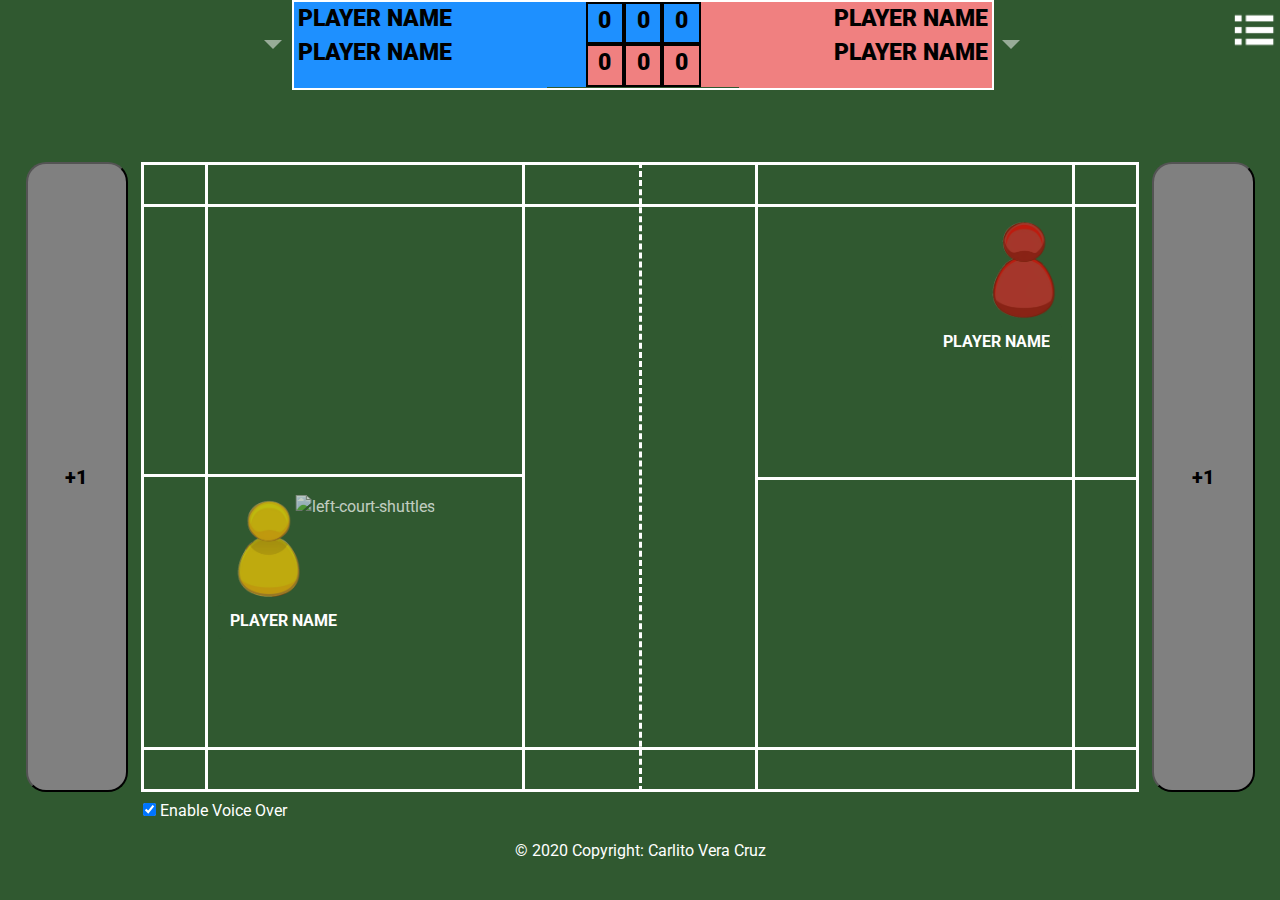
==== commit 78f809c8: "Design-Dev-1.0.75 - add checkbox to enable/disable the voice over during the game" ====
--- a/index.html
+++ b/index.html
@@ -176,6 +176,13 @@
                 </div>
             </div>
         </section>
+        <section>
+            <div class="container-fluid in-game-voice-over">
+                <input type="checkbox" name="in-game-voice-over" id="in-game-voice-over" checked onchange="enableInGameVoiceOver()"> 
+                <label for="in-game-voice-over" class="checkbox-container">Enable Voice Over   
+                </label>
+            </div>
+        </section>
         <footer>
             <div class="container-fluid footer-container">
                 <nav class="navbar navbar-dark navbar-expand-sm footer-navbar">
--- a/assets/css/style.css
+++ b/assets/css/style.css
@@ -142,6 +142,12 @@
     margin-top: 8vh;
 }
 
+.in-game-voice-over {
+    position: relative;
+    left: 10vw;
+    font-size: 1rem;
+}
+
 .container-row {
     margin-left: auto;
     margin-right: auto;
